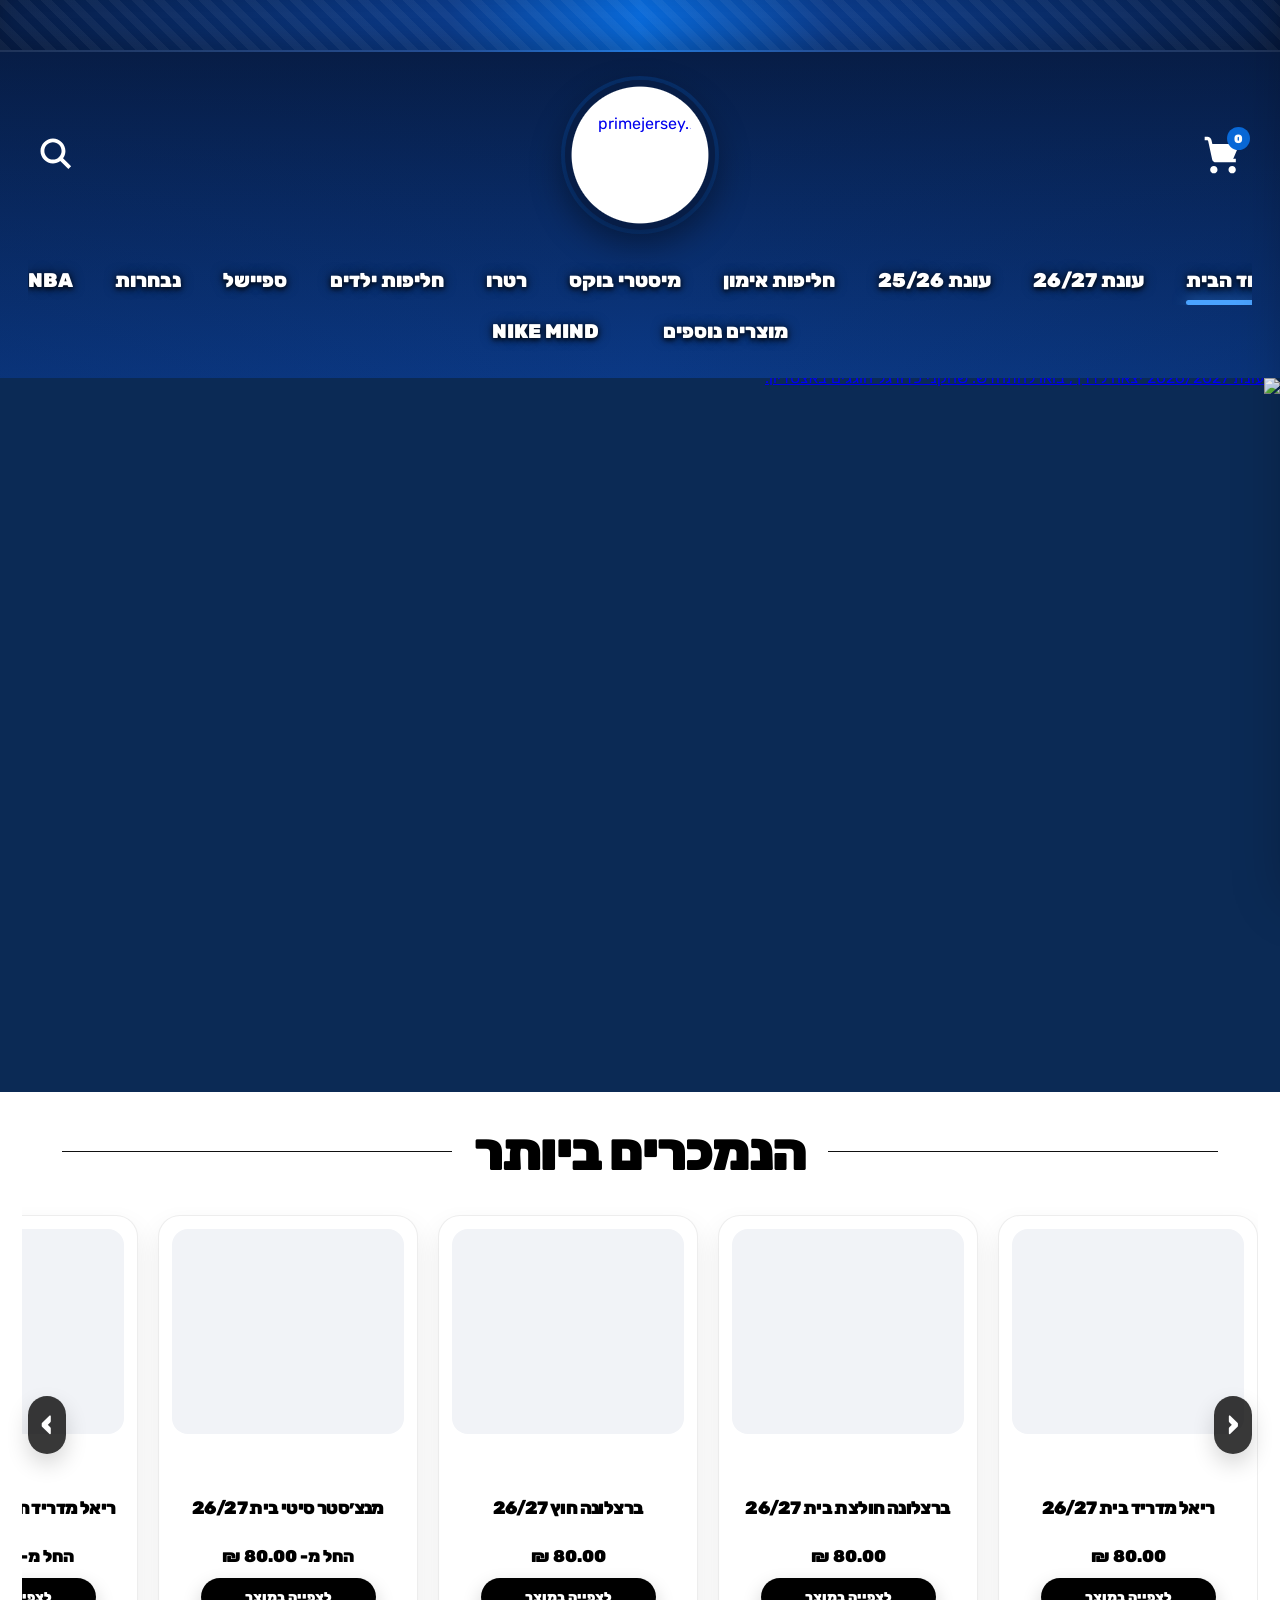
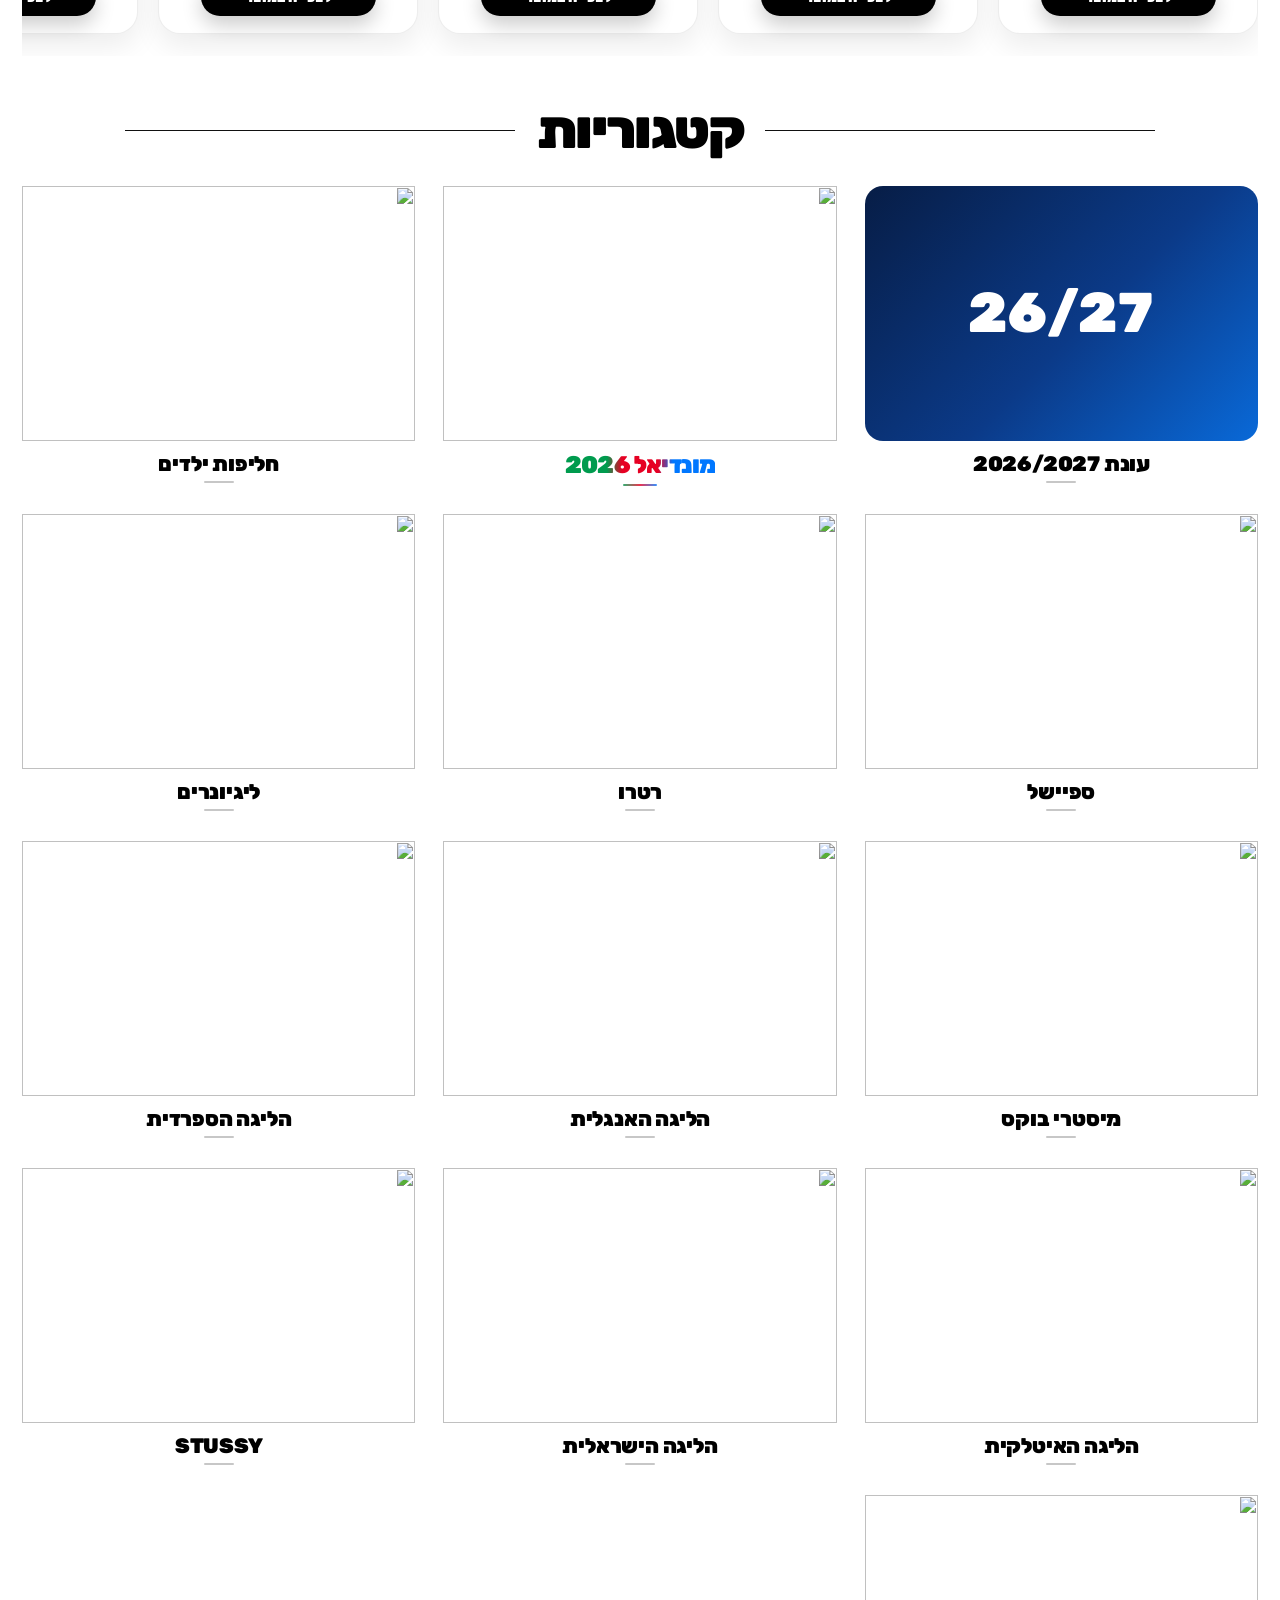
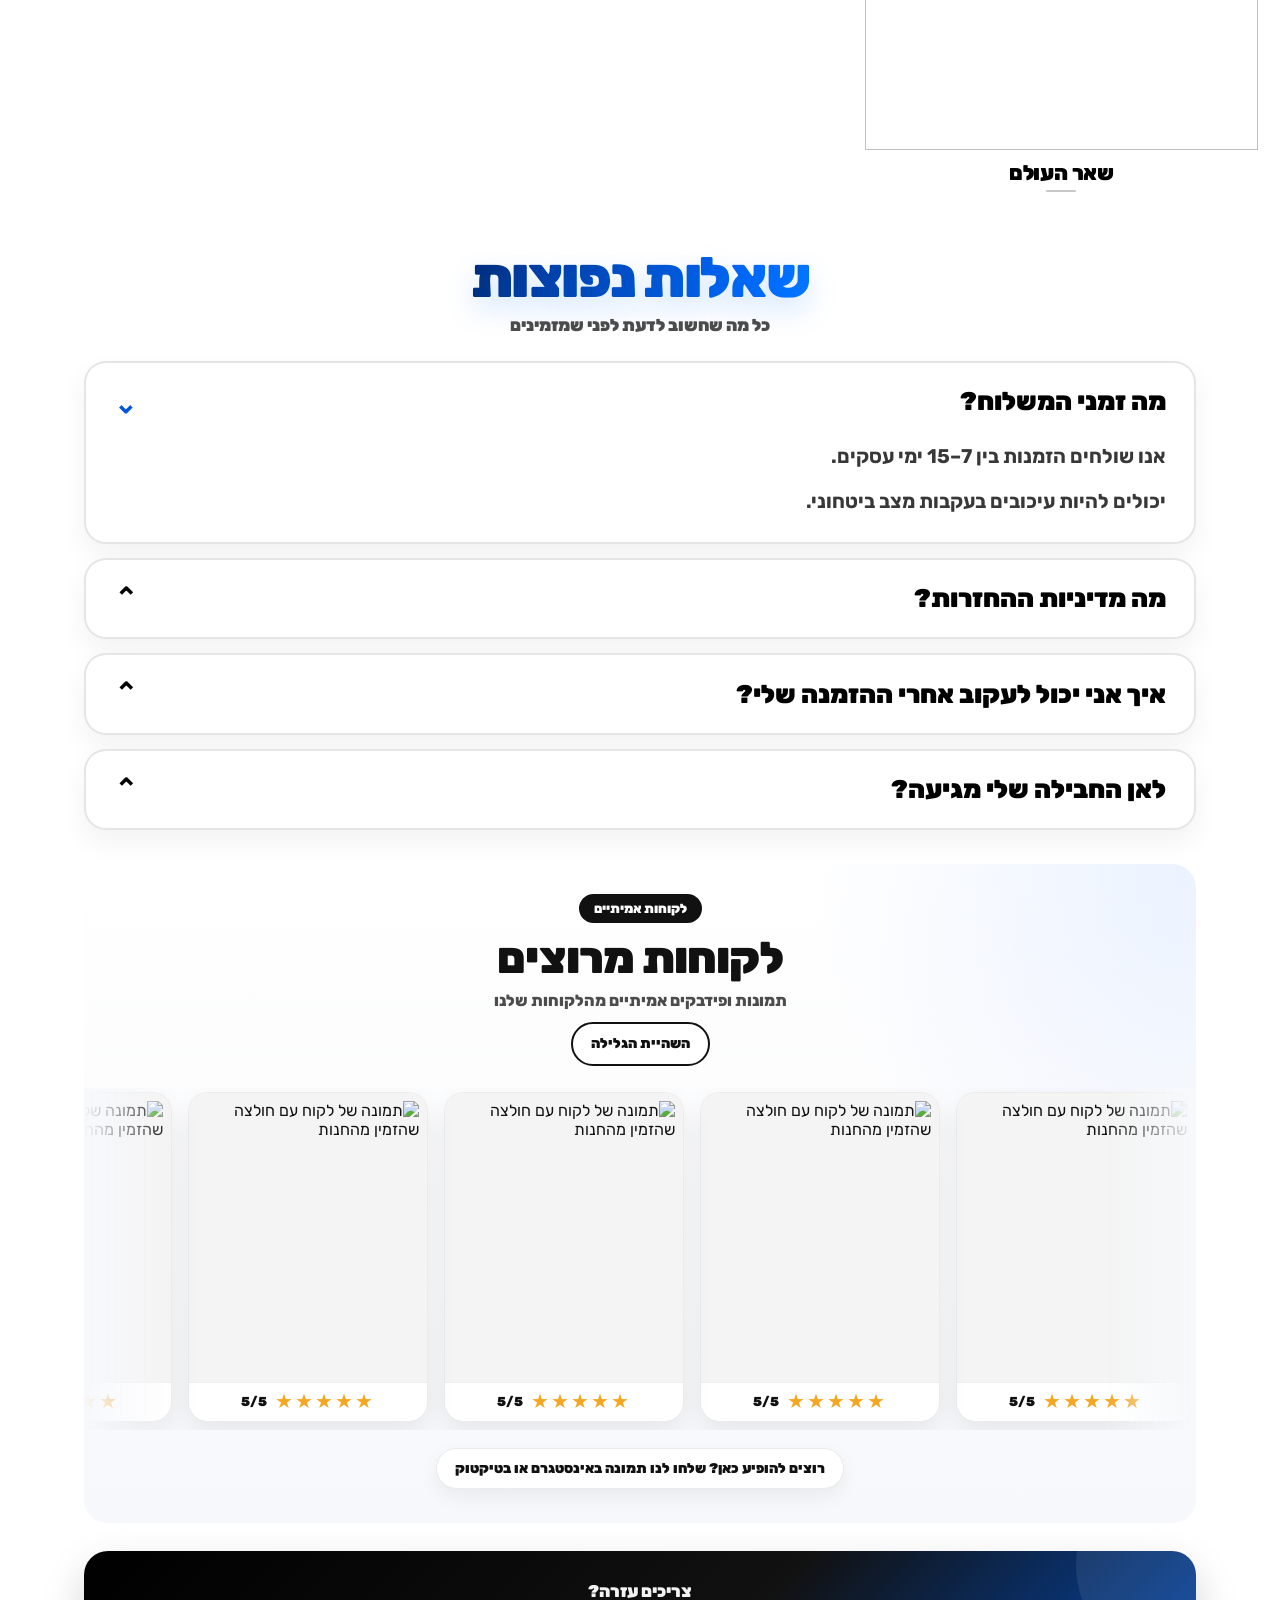
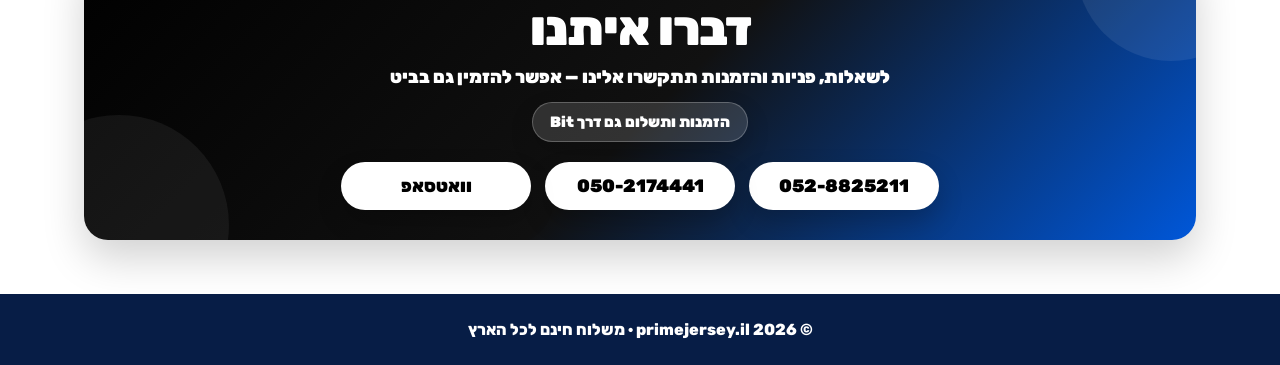
==== index.html @ b9fd58ec "Static copy of the primejersey.il Shopify store Rebuild the store as a static site that can be hoste" ====
<!doctype html>
<html lang="he" dir="rtl">
<head>
  <meta charset="utf-8">
  <meta name="viewport" content="width=device-width, initial-scale=1">
  <title>primejersey.il</title>
  <meta name="description" content="חולצות כדורגל, רטרו, נבחרות, חליפות אימון וחליפות ילדים. משלוח חינם לכל הארץ.">
  <link rel="preconnect" href="https://fonts.googleapis.com">
  <link rel="preconnect" href="https://fonts.gstatic.com" crossorigin>
  <link rel="stylesheet" href="assets/ballers.css">
  <link rel="stylesheet" href="assets/site.css">
</head>
<body>
  <section class="ballers-header-wrapper" dir="rtl">
    <div class="ballers-announcement-bar">
      <div class="ballers-announcement-track" id="Announcements"></div>
    </div>

    <header class="ballers-main-header">
      <div class="ballers-header-icons ballers-header-icons-left">
        <button type="button" class="ballers-header-icon ballers-cart-icon" id="BallersOpenCartDrawer" aria-label="פתיחת עגלה">
          <span class="ballers-cart-count" id="CartCount">0</span>
          <svg viewBox="0 0 24 24" aria-hidden="true">
            <path d="M7 18c-1.1 0-2 .9-2 2s.9 2 2 2 2-.9 2-2-.9-2-2-2Zm10 0c-1.1 0-2 .9-2 2s.9 2 2 2 2-.9 2-2-.9-2-2-2ZM7.2 14.5h8.9c.8 0 1.5-.5 1.8-1.2L21 6H6.2L5.7 3.8C5.5 2.7 4.6 2 3.5 2H2v2h1.5c.2 0 .4.1.4.3l2.2 10.1c.2.9 1 1.6 2 1.6H19v-2H7.2Z"/>
          </svg>
        </button>
      </div>

      <a href="#/" class="ballers-logo-link" aria-label="עמוד הבית">
        <div class="ballers-logo-circle">
          <img src="" data-theme-asset="logo.png" alt="primejersey.il" class="ballers-logo-img" loading="eager">
        </div>
      </a>

      <div class="ballers-header-icons ballers-header-icons-right">
        <button type="button" class="ballers-header-icon ballers-search-toggle" aria-label="חיפוש" aria-expanded="false">
          <svg viewBox="0 0 24 24" aria-hidden="true">
            <path d="M9.8 3C6.1 3 3 6.1 3 9.8s3.1 6.8 6.8 6.8c1.5 0 2.9-.5 4-1.3l4.4 4.4 1.5-1.5-4.4-4.4c.8-1.1 1.3-2.5 1.3-4C16.6 6.1 13.5 3 9.8 3Zm0 2.1c2.6 0 4.7 2.1 4.7 4.7s-2.1 4.7-4.7 4.7-4.7-2.1-4.7-4.7 2.1-4.7 4.7-4.7Z"/>
          </svg>
        </button>
      </div>

      <div class="ballers-search-panel" id="BallersSearchPanel">
        <form role="search" class="ballers-search-form" id="SearchForm">
          <input type="search" name="q" class="ballers-search-input" placeholder="חפש חולצה..." aria-label="חיפוש מוצרים" autocomplete="off">
          <button type="submit" class="ballers-search-submit" aria-label="חיפוש">חפש</button>
        </form>
      </div>

      <nav class="ballers-nav" aria-label="ניווט ראשי">
        <div class="ballers-nav-scroll">
          <a href="#/" class="ballers-nav-link" data-nav="home">עמוד הבית</a>
          <a href="#/collections/season-26-27" class="ballers-nav-link" data-nav="season-26-27">עונת 26/27</a>
          <a href="#/collections/עונת-25-26" class="ballers-nav-link" data-nav="עונת-25-26">עונת 25/26</a>
          <a href="#/collections/חליפות-אימון" class="ballers-nav-link" data-nav="חליפות-אימון">חליפות אימון</a>
          <a href="#/collections/מיסטרי-בוקס" class="ballers-nav-link" data-nav="מיסטרי-בוקס">מיסטרי בוקס</a>
          <a href="#/collections/רטרו" class="ballers-nav-link" data-nav="רטרו">רטרו</a>
          <a href="#/collections/חליפות-ילדים" class="ballers-nav-link" data-nav="חליפות-ילדים">חליפות ילדים</a>
          <a href="#/collections/special" class="ballers-nav-link" data-nav="special">ספיישל</a>
          <a href="#/collections/נבחרות" class="ballers-nav-link" data-nav="נבחרות">נבחרות</a>
          <a href="#/collections/nba" class="ballers-nav-link" data-nav="nba">NBA</a>
        </div>
      </nav>

      <nav class="ballers-nav ballers-nav-secondary" aria-label="ניווט מוצרים נוסף">
        <div class="ballers-nav-scroll ballers-nav-scroll-secondary">
          <a href="#/collections/מוצרים-נוספים" class="ballers-nav-link" data-nav="מוצרים-נוספים">מוצרים נוספים</a>
          <a href="#/collections/nike-mind" class="ballers-nav-link" data-nav="nike-mind">NIKE MIND</a>
        </div>
      </nav>
    </header>

    <div class="ballers-cart-drawer-overlay" id="BallersCartDrawerOverlay"></div>
    <aside class="ballers-cart-drawer" id="BallersCartDrawer" aria-label="עגלה צדדית"></aside>
  </section>

  <main id="App" tabindex="-1"></main>

  <footer class="site-footer" dir="rtl">
    <p>© <span id="Year"></span> primejersey.il · משלוח חינם לכל הארץ</p>
  </footer>

  <script src="assets/config.js"></script>
  <script src="assets/app.js"></script>
</body>
</html>
---- assets/ballers.css ----
/* Generated by tools/extract_css.py from export/theme - do not edit by hand. */

/* ---- snippets/ballers-header-css-main.liquid ---- */
@import url('https://fonts.googleapis.com/css2?family=Heebo:wght@700;800;900&family=Rubik:wght@700;800;900&display=swap');

  .ballers-header-wrapper,
  .ballers-header-wrapper * {
    box-sizing: border-box;
    font-family: "Rubik", "Heebo", Arial, sans-serif !important;
  }

  .ballers-header-wrapper {
    width: 100%;
    direction: rtl;
    position: relative;
    z-index: 1000;
  }

  .ballers-announcement-bar {
    width: 100%;
    min-height: 50px;
    background:
      linear-gradient(90deg, #071d46 0%, #0b3a88 35%, #0969d8 50%, #0b3a88 65%, #071d46 100%);
    color: #ffffff;
    overflow: hidden;
    display: flex;
    align-items: center;
    justify-content: center;
    border-bottom: 2px solid rgba(255,255,255,0.10);
    box-shadow: inset 0 -10px 22px rgba(0,0,0,0.18);
  }

  .ballers-announcement-track {
    position: relative;
    width: 100%;
    min-height: 50px;
    display: flex;
    align-items: center;
    justify-content: center;
  }

  .ballers-announcement-track::before {
    content: "";
    position: absolute;
    inset: 0;
    background:
      repeating-linear-gradient(
        45deg,
        rgba(255,255,255,0.045) 0px,
        rgba(255,255,255,0.045) 8px,
        transparent 8px,
        transparent 16px
      );
    pointer-events: none;
  }

  .ballers-announcement-track span {
    position: absolute;
    opacity: 0;
    transform: translateY(14px);
    color: #ffffff;
    font-size: clamp(20px, 2.5vw, 34px);
    font-weight: 900;
    white-space: nowrap;
    letter-spacing: -0.4px;
    text-shadow: 0 3px 10px rgba(0,0,0,0.35);
    animation: ballersAnnouncement 12s infinite;
  }

  .ballers-announcement-track span:nth-child(1) {
    animation-delay: 0s;
  }

  .ballers-announcement-track span:nth-child(2) {
    animation-delay: 3s;
  }

  .ballers-announcement-track span:nth-child(3) {
    animation-delay: 6s;
  }

  .ballers-announcement-track span:nth-child(4) {
    animation-delay: 9s;
  }

  @keyframes ballersAnnouncement {
    0% { opacity: 0; transform: translateY(14px); }
    8% { opacity: 1; transform: translateY(0); }
    25% { opacity: 1; transform: translateY(0); }
    33% { opacity: 0; transform: translateY(-14px); }
    100% { opacity: 0; transform: translateY(-14px); }
  }

  .ballers-main-header {
    width: 100%;
    color: #ffffff;
    padding: 28px 28px 22px;
    display: grid;
    grid-template-columns: 1fr auto 1fr;
    grid-template-areas:
      "cart logo search"
      "searchPanel searchPanel searchPanel"
      "nav nav nav"
      "secondaryNav secondaryNav secondaryNav";
    align-items: center;
    gap: 14px;
    position: relative;
    overflow: hidden;
    background-image:
      linear-gradient(rgba(3, 8, 18, 0.34), rgba(3, 8, 18, 0.38)),
      var(--asset-world);
    background-size: cover;
    background-position: center center;
    background-repeat: no-repeat;
  }

  .ballers-main-header::before {
    content: "";
    position: absolute;
    inset: 0;
    background:
      linear-gradient(90deg, rgba(7,29,70,0.22), rgba(7,29,70,0.04), rgba(7,29,70,0.22));
    pointer-events: none;
    z-index: 0;
  }

  .ballers-main-header > * {
    position: relative;
    z-index: 1;
  }

  .ballers-logo-link {
    grid-area: logo;
    display: inline-flex;
    align-items: center;
    justify-content: center;
    text-decoration: none !important;
    justify-self: center;
  }

  .ballers-logo-circle {
    width: 150px;
    height: 150px;
    border-radius: 50%;
    background:
      radial-gradient(circle at center, #ffffff 0%, #ffffff 64%, #071d46 65%, #071d46 100%);
    display: flex;
    align-items: center;
    justify-content: center;
    padding: 13px;
    overflow: hidden;
    box-shadow:
      0 14px 34px rgba(0,0,0,0.42),
      0 0 0 4px rgba(9,105,216,0.22);
    transition:
      transform 0.25s ease,
      box-shadow 0.25s ease;
  }

  .ballers-logo-circle:hover {
    transform: translateY(-3px) scale(1.03);
    box-shadow:
      0 20px 44px rgba(0,0,0,0.50),
      0 0 0 4px rgba(9,105,216,0.34);
  }

  .ballers-logo-img {
    width: 100%;
    height: 100%;
    object-fit: contain;
    object-position: center;
    display: block;
    border-radius: 50%;
    background: #ffffff;
    padding: 5px;
  }

  .ballers-header-icons {
    display: flex;
    align-items: center;
  }

  .ballers-header-icons-left {
    grid-area: cart;
    justify-self: start;
  }

  .ballers-header-icons-right {
    grid-area: search;
    justify-self: end;
  }

  .ballers-header-icon {
    position: relative;
    width: 58px;
    height: 58px;
    color: #ffffff !important;
    text-decoration: none !important;
    display: inline-flex;
    align-items: center;
    justify-content: center;
    transition:
      transform 0.22s ease,
      color 0.22s ease;
  }

  .ballers-header-icon:hover {
    transform: translateY(-3px);
    color: #4aa3ff !important;
  }

  .ballers-header-icon svg {
    width: 44px;
    height: 44px;
    fill: currentColor;
    display: block;
  }

  .ballers-search-toggle,
  .ballers-cart-icon {
    border: none;
    background: transparent;
    padding: 0;
    cursor: pointer;
  }

  .ballers-cart-count {
    position: absolute;
    top: 1px;
    right: 2px;
    min-width: 23px;
    height: 23px;
    padding: 0 6px;
    border-radius: 999px;
    background: #0969d8;
    color: #ffffff;
    font-size: 12px;
    font-weight: 900;
    display: flex;
    align-items: center;
    justify-content: center;
    line-height: 1;
    z-index: 2;
  }

  .ballers-search-panel {
    grid-area: searchPanel;
    width: 100%;
    max-width: 620px;
    justify-self: center;
    display: none;
    animation: ballersSearchOpen 0.22s ease both;
  }

  .ballers-search-panel.open {
    display: block;
  }

  .ballers-search-form {
    width: 100%;
    display: flex;
    align-items: center;
    background: #ffffff;
    border-radius: 999px;
    overflow: hidden;
    box-shadow: 0 14px 30px rgba(0,0,0,0.28);
    border: 2px solid rgba(74,163,255,0.52);
  }

  .ballers-search-input {
    flex: 1;
    width: 100%;
    min-width: 0;
    height: 48px;
    border: none;
    outline: none;
    background: transparent;
    color: #111111;
    font-size: 15px;
    font-weight: 800;
    padding: 0 18px;
    direction: rtl;
  }

  .ballers-search-input::placeholder {
    color: rgba(0,0,0,0.48);
  }

  .ballers-search-submit {
    width: 78px;
    height: 48px;
    border: none;
    background: #071d46;
    color: #ffffff;
    font-size: 14px;
    font-weight: 900;
    cursor: pointer;
    transition: background 0.22s ease;
  }

  .ballers-search-submit:hover {
    background: #0969d8;
  }

  @keyframes ballersSearchOpen {
    from { opacity: 0; transform: translateY(-8px); }
    to { opacity: 1; transform: translateY(0); }
  }

  .ballers-nav {
    grid-area: nav;
    width: 100%;
    display: flex;
    justify-content: center;
    overflow: hidden;
    position: relative;
  }

  .ballers-nav-secondary {
    grid-area: secondaryNav;
    margin-top: -10px;
  }

  .ballers-nav-scroll {
    display: flex;
    align-items: center;
    justify-content: center;
    gap: clamp(22px, 3.3vw, 54px);
    width: 100%;
    max-width: 1400px;
  }

  .ballers-nav-scroll-secondary {
    justify-content: center;
    gap: clamp(34px, 5vw, 74px);
    max-width: 500px;
  }

  .ballers-nav-link {
    position: relative;
    color: #ffffff !important;
    text-decoration: none !important;
    font-size: clamp(17px, 1.55vw, 25px);
    font-weight: 900;
    white-space: nowrap;
    padding: 10px 0 13px;
    text-shadow:
      0 2px 5px rgba(0,0,0,0.85),
      0 0 12px rgba(0,0,0,0.65);
    transition:
      color 0.22s ease,
      transform 0.22s ease;
  }

  .ballers-nav-link::after {
    content: "";
    position: absolute;
    right: 0;
    left: 0;
    bottom: 0;
    height: 5px;
    border-radius: 999px;
    background: #4aa3ff;
    transform: scaleX(0);
    transform-origin: center;
    transition: transform 0.22s ease;
    box-shadow: 0 0 14px rgba(74,163,255,0.58);
  }

  .ballers-nav-link:hover {
    color: #4aa3ff !important;
    transform: translateY(-2px);
  }

  .ballers-nav-link:hover::after,
  .ballers-nav-link.active::after {
    transform: scaleX(1);
  }

  .ballers-nav-link.active {
    color: #ffffff !important;
  }


/* ---- snippets/ballers-header-css-drawer.liquid ---- */
.ballers-cart-drawer-overlay {
    position: fixed;
    inset: 0;
    z-index: 999998;
    background: rgba(0,0,0,0.55);
    opacity: 0;
    visibility: hidden;
    transition:
      opacity 0.25s ease,
      visibility 0.25s ease;
  }

  .ballers-cart-drawer-overlay.open {
    opacity: 1;
    visibility: visible;
  }

  .ballers-cart-drawer {
    position: fixed;
    top: 0;
    right: 0;
    z-index: 999999;
    width: min(440px, 92vw);
    height: 100vh;
    background: #ffffff;
    box-shadow: -18px 0 50px rgba(0,0,0,0.24);
    transform: translateX(105%);
    transition: transform 0.28s ease;
    display: flex;
    flex-direction: column;
    direction: rtl;
  }

  .ballers-cart-drawer.open {
    transform: translateX(0);
  }

  .ballers-cart-drawer-header {
    min-height: 92px;
    padding: 22px 22px 18px;
    background: #071d46;
    color: #ffffff;
    display: flex;
    align-items: center;
    justify-content: space-between;
    gap: 16px;
  }

  .ballers-cart-drawer-header h2 {
    margin: 0 0 5px !important;
    color: #ffffff !important;
    font-size: 27px !important;
    font-weight: 900 !important;
    line-height: 1.05 !important;
  }

  .ballers-cart-drawer-header p {
    margin: 0 !important;
    color: rgba(255,255,255,0.68);
    font-size: 14px;
    font-weight: 800;
  }

  .ballers-cart-drawer-close {
    width: 42px;
    height: 42px;
    border: none;
    border-radius: 999px;
    background: rgba(255,255,255,0.10);
    color: #ffffff;
    font-size: 31px;
    font-weight: 900;
    line-height: 1;
    cursor: pointer;
    transition:
      background 0.2s ease,
      transform 0.2s ease;
  }

  .ballers-cart-drawer-close:hover {
    background: rgba(255,255,255,0.20);
    transform: scale(1.05);
  }

  .ballers-cart-drawer-items {
    flex: 1;
    overflow-y: auto;
    padding: 18px;
    display: grid;
    gap: 14px;
    background: #f5f5f5;
  }

  .ballers-cart-drawer-item {
    display: grid;
    grid-template-columns: 92px minmax(0, 1fr);
    gap: 13px;
    background: #ffffff;
    border-radius: 16px;
    border: 1px solid rgba(0,0,0,0.08);
    padding: 12px;
    box-shadow: 0 8px 20px rgba(0,0,0,0.06);
  }

  .ballers-cart-drawer-image {
    width: 92px;
    height: 92px;
    background: #f1f2f3;
    border-radius: 13px;
    display: flex;
    align-items: center;
    justify-content: center;
    padding: 7px;
    overflow: hidden;
    text-decoration: none;
  }

  .ballers-cart-drawer-image img {
    width: 100%;
    height: 100%;
    object-fit: contain;
    display: block;
  }

  .ballers-cart-drawer-image span {
    color: rgba(0,0,0,0.45);
    font-size: 12px;
    font-weight: 900;
  }

  .ballers-cart-drawer-info h3 {
    margin: 0 0 6px !important;
    color: #111111 !important;
    font-size: 15px !important;
    font-weight: 900 !important;
    line-height: 1.25 !important;
  }

  .ballers-cart-drawer-info h3 a {
    color: inherit !important;
    text-decoration: none !important;
  }

  .ballers-cart-drawer-variant {
    color: rgba(0,0,0,0.58);
    font-size: 13px;
    font-weight: 800;
    margin-bottom: 7px;
  }

  .ballers-cart-drawer-properties {
    display: grid;
    gap: 3px;
    margin-bottom: 8px;
    color: rgba(0,0,0,0.62);
    font-size: 12px;
    font-weight: 700;
  }

  .ballers-cart-drawer-properties strong {
    color: #111111;
    font-weight: 900;
  }

  .ballers-cart-drawer-bottom {
    display: flex;
    align-items: center;
    justify-content: space-between;
    gap: 10px;
    margin-bottom: 7px;
  }

  .ballers-cart-drawer-bottom span {
    color: rgba(0,0,0,0.58);
    font-size: 13px;
    font-weight: 800;
  }

  .ballers-cart-drawer-bottom strong {
    color: #111111;
    font-size: 15px;
    font-weight: 900;
  }

  .ballers-cart-drawer-actions {
    display: flex;
    align-items: center;
    gap: 12px;
    flex-wrap: wrap;
  }

  .ballers-cart-drawer-edit {
    color: #071d46 !important;
    text-decoration: underline !important;
    font-size: 12px;
    font-weight: 900;
  }

  .ballers-cart-drawer-edit:hover {
    color: #0969d8 !important;
  }

  .ballers-cart-drawer-remove {
    color: rgba(0,0,0,0.58) !important;
    text-decoration: underline !important;
    font-size: 12px;
    font-weight: 900;
  }

  .ballers-cart-drawer-remove:hover {
    color: #111111 !important;
  }

  .ballers-cart-drawer-footer {
    padding: 18px;
    background: #ffffff;
    border-top: 1px solid rgba(0,0,0,0.08);
    box-shadow: 0 -10px 24px rgba(0,0,0,0.06);
  }

  .ballers-cart-drawer-total {
    display: flex;
    align-items: center;
    justify-content: space-between;
    gap: 14px;
    margin-bottom: 12px;
  }

  .ballers-cart-drawer-total span {
    color: rgba(0,0,0,0.68);
    font-size: 15px;
    font-weight: 800;
  }

  .ballers-cart-drawer-total strong {
    color: #111111;
    font-size: 22px;
    font-weight: 900;
  }

  .ballers-cart-drawer-note {
    margin: 0 0 14px !important;
    background: #f4f4f4;
    border-radius: 12px;
    padding: 11px 12px;
    color: rgba(0,0,0,0.66);
    font-size: 13px;
    font-weight: 800;
    line-height: 1.45;
  }

  .ballers-cart-drawer-checkout,
  .ballers-cart-drawer-cart-page,
  .ballers-cart-drawer-continue,
  .ballers-cart-drawer-empty-btn {
    width: 100%;
    min-height: 46px;
    border-radius: 12px;
    display: inline-flex;
    align-items: center;
    justify-content: center;
    text-decoration: none !important;
    font-size: 15px;
    font-weight: 900;
    cursor: pointer;
    transition:
      transform 0.22s ease,
      background 0.22s ease,
      border-color 0.22s ease,
      box-shadow 0.22s ease;
  }

  .ballers-cart-drawer-checkout {
    background: #071d46;
    color: #ffffff !important;
    border: none;
    margin-bottom: 10px;
    box-shadow: 0 12px 24px rgba(0,0,0,0.18);
  }

  .ballers-cart-drawer-checkout:hover {
    background: #0969d8;
    transform: translateY(-2px);
    box-shadow: 0 16px 30px rgba(0,0,0,0.24);
  }

  .ballers-cart-drawer-cart-page {
    background: #ffffff;
    color: #071d46 !important;
    border: 1px solid rgba(7,29,70,0.28);
    margin-bottom: 10px;
  }

  .ballers-cart-drawer-cart-page:hover {
    border-color: #071d46;
    transform: translateY(-2px);
  }

  .ballers-cart-drawer-continue {
    background: transparent;
    color: rgba(0,0,0,0.68);
    border: none;
  }

  .ballers-cart-drawer-continue:hover {
    color: #111111;
    transform: translateY(-2px);
  }

  .ballers-cart-drawer-empty {
    flex: 1;
    padding: 34px 24px;
    display: flex;
    flex-direction: column;
    align-items: center;
    justify-content: center;
    background: #f5f5f5;
    text-align: center;
  }

  .ballers-cart-drawer-empty h3 {
    margin: 0 0 10px !important;
    color: #111111 !important;
    font-size: 26px !important;
    font-weight: 900 !important;
  }

  .ballers-cart-drawer-empty p {
    margin: 0 0 20px !important;
    color: rgba(0,0,0,0.62);
    font-size: 15px;
    font-weight: 800;
    line-height: 1.5;
  }

  .ballers-cart-drawer-empty-btn {
    max-width: 220px;
    background: #071d46;
    color: #ffffff !important;
    border: none;
  }

  .ballers-cart-drawer-empty-btn:hover {
    background: #0969d8;
    transform: translateY(-2px);
  }


/* ---- snippets/ballers-header-css-responsive.liquid ---- */
@media screen and (max-width: 950px) {
    .ballers-main-header {
      padding: 22px 16px 18px;
      grid-template-columns: 1fr auto 1fr;
      gap: 12px;
      overflow: hidden;
      background-size: cover;
      background-position: center top;
    }

    .ballers-logo-circle {
      width: 118px;
      height: 118px;
      padding: 11px;
    }

    .ballers-header-icon {
      width: 48px;
      height: 48px;
    }

    .ballers-header-icon svg {
      width: 37px;
      height: 37px;
    }

    .ballers-nav {
      width: 100%;
      justify-content: flex-start;
      overflow-x: auto;
      overflow-y: hidden;
      padding: 0 0 8px;
      margin-top: 2px;
      scrollbar-width: none;
      -webkit-overflow-scrolling: touch;
      scroll-snap-type: x proximity;
    }

    .ballers-nav-secondary {
      justify-content: center;
      margin-top: -9px;
      padding-bottom: 4px;
    }

    .ballers-nav::-webkit-scrollbar {
      display: none;
    }

    .ballers-nav-scroll {
      width: max-content;
      max-width: none;
      min-width: max-content;
      justify-content: flex-start;
      gap: 28px;
      padding: 0 18px;
      flex-wrap: nowrap;
    }

    .ballers-nav-scroll-secondary {
      justify-content: center;
      gap: 38px;
      padding: 0 18px;
      min-width: auto;
      width: auto;
      max-width: 100%;
      margin: 0 auto;
    }

    .ballers-nav-link {
      font-size: 21px;
      scroll-snap-align: start;
      flex: 0 0 auto;
    }
  }

  @media screen and (max-width: 620px) {
    .ballers-announcement-bar {
      min-height: 44px;
    }

    .ballers-announcement-track {
      min-height: 44px;
    }

    .ballers-announcement-track span {
      font-size: 21px;
    }

    .ballers-main-header {
      padding: 18px 0 12px;
      grid-template-columns: 54px 1fr 54px;
      grid-template-areas:
        "cart logo search"
        "searchPanel searchPanel searchPanel"
        "nav nav nav"
        "secondaryNav secondaryNav secondaryNav";
      gap: 11px 8px;
      background-size: cover;
      background-position: center top;
    }

    .ballers-logo-circle {
      width: 108px;
      height: 108px;
      padding: 10px;
    }

    .ballers-logo-img {
      padding: 4px;
    }

    .ballers-header-icons-left {
      justify-self: start;
      padding-right: 12px;
    }

    .ballers-header-icons-right {
      justify-self: end;
      padding-left: 12px;
    }

    .ballers-header-icon {
      width: 44px;
      height: 44px;
    }

    .ballers-header-icon svg {
      width: 34px;
      height: 34px;
    }

    .ballers-cart-count {
      min-width: 20px;
      height: 20px;
      font-size: 11px;
    }

    .ballers-search-panel {
      width: calc(100% - 24px);
      max-width: 520px;
    }

    .ballers-search-form {
      border-radius: 13px;
    }

    .ballers-search-input {
      height: 46px;
      font-size: 15px;
      padding: 0 14px;
    }

    .ballers-search-submit {
      height: 46px;
      width: 68px;
    }

    .ballers-nav {
      padding: 0 0 8px;
      margin-top: 2px;
    }

    .ballers-nav-secondary {
      justify-content: center;
      padding: 0 0 4px;
      margin-top: -8px;
    }

    .ballers-nav-scroll {
      gap: 25px;
      padding: 0 18px;
    }

    .ballers-nav-scroll-secondary {
      gap: 34px;
      padding: 0 18px;
      justify-content: center;
      width: auto;
      min-width: auto;
      margin: 0 auto;
    }

    .ballers-nav-link {
      font-size: 20px;
      padding: 8px 0 12px;
    }

    .ballers-nav-link::after {
      height: 4px;
    }

    .ballers-cart-drawer {
      width: 92vw;
    }

    .ballers-cart-drawer-header {
      min-height: 82px;
      padding: 18px;
    }

    .ballers-cart-drawer-header h2 {
      font-size: 24px !important;
    }

    .ballers-cart-drawer-items {
      padding: 14px;
    }

    .ballers-cart-drawer-item {
      grid-template-columns: 82px minmax(0, 1fr);
      gap: 11px;
      padding: 10px;
    }

    .ballers-cart-drawer-image {
      width: 82px;
      height: 82px;
    }

    .ballers-cart-drawer-info h3 {
      font-size: 14px !important;
    }

    .ballers-cart-drawer-footer {
      padding: 15px;
    }
  }

  @media screen and (max-width: 420px) {
    .ballers-logo-circle {
      width: 98px;
      height: 98px;
      padding: 9px;
    }

    .ballers-announcement-track span {
      font-size: 18px;
    }

    .ballers-nav-scroll {
      gap: 22px;
      padding: 0 16px;
    }

    .ballers-nav-scroll-secondary {
      gap: 30px;
      padding: 0 16px;
    }

    .ballers-nav-link {
      font-size: 18px;
    }

    .ballers-search-input {
      font-size: 14px;
    }
  }


/* ---- sections/ballers-custom-header.liquid ---- */
.ballers-header-wrapper a:focus-visible,
  .ballers-header-wrapper button:focus-visible,
  .ballers-header-wrapper input:focus-visible {
    outline: 3px solid #ffd400 !important;
    outline-offset: 3px;
  }


/* ---- sections/home-featured-demo-products.liquid ---- */
.ballers-main-header {
      background-image: linear-gradient(180deg, #071d46 0%, #0b3a88 100%) !important;
    }

    .ballers-season-hero {
      display: block;
      width: 100%;
      line-height: 0;
      background: #0b2a55;
    }

    .ballers-season-hero img {
      display: block;
      width: 100%;
      height: auto;
      aspect-ratio: 1376 / 768;
      object-fit: cover;
    }

    .ballers-season-hero:focus-visible {
      outline: 3px solid #ffffff;
      outline-offset: -6px;
    }


/* ---- snippets/ballers-home-categories.liquid ---- */
.ballers-newseason-card .ballers-home-banner img {
    object-fit: cover;
    border-radius: 18px;
  }


/* ---- snippets/ballers-home-faq.liquid ---- */
.ballers-customers-gallery .bcg-card {
      display: flex;
      flex-direction: column;
    }

    .ballers-customers-gallery .bcg-card img {
      flex: 1 1 auto;
      height: auto;
      min-height: 0;
    }

    .ballers-customers-gallery .bcg-stars {
      flex: 0 0 auto;
      display: flex;
      align-items: center;
      justify-content: center;
      gap: 8px;
      padding: 8px 10px 10px;
      background: #ffffff;
      border-top: 1px solid rgba(0, 0, 0, 0.06);
      color: #f5a623;
      font-size: 20px;
      letter-spacing: 2px;
      line-height: 1;
    }

    .ballers-customers-gallery .bcg-stars-num {
      color: #111111;
      font-size: 13px;
      font-weight: 900;
      letter-spacing: 0;
    }


/* ---- snippets/ballers-home-css-products.liquid ---- */
.ballers-products-strip,
  .ballers-products-strip * {
    font-family: "Rubik", "Heebo", Arial, sans-serif !important;
    box-sizing: border-box;
  }

  .ballers-products-strip {
    width: 100%;
    background: #ffffff;
    padding: 34px 22px 54px;
    overflow: hidden;
  }

  .ballers-products-strip a:focus-visible,
  .ballers-products-strip button:focus-visible,
  .ballers-products-strip summary:focus-visible {
    outline: 3px solid #0057d9;
    outline-offset: 3px;
  }

  .ballers-container {
    width: 100%;
    max-width: 1500px;
    margin: 0 auto;
  }

  .ballers-title-row {
    display: flex;
    align-items: center;
    justify-content: center;
    gap: 22px;
    margin: 0 auto 30px;
  }

  .ballers-categories-title {
    margin-top: 6px;
  }

  .ballers-title-row span {
    display: block;
    height: 1px;
    width: 32%;
    max-width: 390px;
    background: #111;
  }

  .ballers-title-row h2 {
    margin: 0 !important;
    padding: 0 !important;
    color: #000;
    font-size: clamp(34px, 4.2vw, 58px) !important;
    font-weight: 900 !important;
    line-height: 0.95 !important;
    letter-spacing: -2px !important;
    white-space: nowrap;
    text-align: center;
  }

  .ballers-strip-wrap {
    position: relative;
    width: 100%;
    margin-bottom: 48px;
  }

  .ballers-products-row {
    display: flex !important;
    flex-direction: row !important;
    flex-wrap: nowrap !important;
    gap: 20px;
    overflow-x: auto;
    overflow-y: hidden;
    scroll-behavior: smooth;
    scroll-snap-type: x mandatory;
    padding: 8px 6px 22px;
    scrollbar-width: none;
  }

  .ballers-products-row::-webkit-scrollbar {
    display: none;
  }

  .ballers-product-card {
    position: relative;
    flex: 0 0 260px !important;
    width: 260px !important;
    min-width: 260px !important;
    min-height: 410px;
    background: #ffffff;
    border-radius: 22px;
    padding: 13px 13px 17px;
    border: 1px solid rgba(0,0,0,0.07);
    box-shadow: 0 12px 28px rgba(0,0,0,0.075);
    text-align: center;
    display: flex !important;
    flex-direction: column !important;
    justify-content: space-between !important;
    scroll-snap-align: start;
    transition: transform 0.25s ease, box-shadow 0.25s ease, border-color 0.25s ease;
  }

  .ballers-product-card:hover {
    transform: translateY(-7px) scale(1.02);
    box-shadow: 0 20px 45px rgba(0,0,0,0.15);
    border-color: rgba(0,0,0,0.15);
  }

  .ballers-image-box {
    height: 205px;
    width: 100%;
    background: #f1f3f7;
    border-radius: 16px;
    display: flex;
    align-items: center;
    justify-content: center;
    margin-bottom: 14px;
    overflow: hidden;
    text-decoration: none;
  }

  .ballers-image-box img {
    max-width: 96%;
    max-height: 96%;
    object-fit: contain;
    display: block;
    transition: transform 0.25s ease, filter 0.25s ease;
  }

  .ballers-product-card:hover .ballers-image-box img {
    transform: scale(1.06);
    filter: drop-shadow(0 12px 12px rgba(0,0,0,0.16));
  }

  .ballers-image-placeholder {
    color: #333;
    font-size: 17px;
    font-weight: 800;
    text-align: center;
    padding: 0 12px;
  }

  .ballers-card-info {
    min-height: 168px;
    display: flex;
    flex-direction: column;
    align-items: center;
    justify-content: flex-end;
  }

  .ballers-card-info h3 {
    min-height: 58px;
    margin: 0 0 10px !important;
    color: #000;
    font-size: 18px !important;
    font-weight: 900 !important;
    line-height: 1.12 !important;
    letter-spacing: -0.6px !important;
    display: flex;
    align-items: center;
    justify-content: center;
  }

  .ballers-card-info h3 a {
    color: #000 !important;
    text-decoration: none !important;
    font: inherit !important;
  }

  .ballers-card-info p {
    margin: 0 0 13px !important;
    color: #000;
    font-size: 17px !important;
    font-weight: 900 !important;
    line-height: 1.1 !important;
  }

  .ballers-buy-btn {
    display: inline-flex;
    align-items: center;
    justify-content: center;
    min-height: 38px;
    width: 100%;
    max-width: 175px;
    padding: 0 18px;
    border-radius: 999px;
    background: #000;
    color: #fff !important;
    text-decoration: none !important;
    font-size: 14px;
    font-weight: 900;
    box-shadow: 0 9px 20px rgba(0,0,0,0.2);
    transition: transform 0.22s ease, box-shadow 0.22s ease;
  }

  .ballers-buy-btn:hover {
    transform: translateY(-3px) scale(1.03);
    box-shadow: 0 14px 30px rgba(0,0,0,0.3);
  }

  .ballers-arrow {
    position: absolute;
    top: 42%;
    z-index: 10;
    width: 38px;
    height: 58px;
    border: none;
    border-radius: 999px;
    background: rgba(0,0,0,0.78);
    color: #ffffff;
    font-size: 34px;
    font-weight: 900;
    line-height: 1;
    cursor: pointer;
    box-shadow: 0 10px 22px rgba(0,0,0,0.16);
    display: flex;
    align-items: center;
    justify-content: center;
    transition: background 0.2s ease, transform 0.2s ease;
  }

  .ballers-arrow:hover {
    background: #000000;
    transform: scale(1.06);
  }

  .ballers-arrow-right {
    right: 6px;
  }

  .ballers-arrow-left {
    left: 6px;
  }


/* ---- snippets/ballers-home-css-categories.liquid ---- */
.ballers-home-banners {
    width: 100%;
    max-width: 1500px;
    margin: 0 auto;
    display: grid;
    grid-template-columns: repeat(3, 1fr);
    gap: 28px;
  }

  .ballers-home-banner-card {
    display: flex;
    flex-direction: column;
    align-items: center;
    justify-content: flex-start;
    text-decoration: none !important;
    color: #000 !important;
  }

  .ballers-season-card {
    grid-column: 1 / -1;
  }

  .ballers-season-banner {
    display: block;
    width: 100%;
    border-radius: 18px;
    overflow: hidden;
    background: #0b2a55;
    transition: transform 0.25s ease, box-shadow 0.25s ease;
  }

  .ballers-season-banner img {
    display: block;
    width: 100%;
    height: auto;
    aspect-ratio: 1376 / 768;
    object-fit: cover;
  }

  .ballers-season-card:hover .ballers-season-banner {
    transform: translateY(-4px);
    box-shadow: 0 18px 36px rgba(0,0,0,0.2);
  }

  .ballers-home-banner {
    position: relative;
    width: 100%;
    height: 255px;
    overflow: hidden;
    background: transparent !important;
    display: flex;
    align-items: center;
    justify-content: center;
    text-decoration: none;
    box-shadow: none !important;
    border: none !important;
    border-radius: 0 !important;
    transition: transform 0.25s ease, opacity 0.25s ease, filter 0.25s ease;
  }

  .ballers-home-banner-card:hover .ballers-home-banner {
    transform: translateY(-5px) scale(1.01);
    filter: drop-shadow(0 18px 28px rgba(0,0,0,0.18));
  }

  .ballers-image-banner,
  .ballers-image-banner:hover {
    background: transparent !important;
    box-shadow: none !important;
  }

  .ballers-home-banner img {
    width: 100%;
    height: 100%;
    object-fit: contain;
    object-position: center;
    display: block;
    background: transparent !important;
  }

  .ballers-home-banner-title {
    display: inline-block;
    margin-top: 11px;
    color: #000;
    font-size: 21px;
    font-weight: 900;
    line-height: 1.1;
    text-align: center;
    letter-spacing: -0.2px;
    padding-bottom: 2px;
    transition: transform 0.25s ease;
  }

  .ballers-home-banner-title::after {
    content: "";
    display: block;
    width: 30px;
    height: 2px;
    margin: 6px auto 0;
    border-radius: 999px;
    background: #000;
    opacity: 0.22;
    transition: width 0.25s ease, opacity 0.25s ease;
  }

  .ballers-home-banner-card:hover .ballers-home-banner-title {
    transform: translateY(-2px);
  }

  .ballers-home-banner-card:hover .ballers-home-banner-title::after {
    width: 48px;
    opacity: 0.5;
  }

  .ballers-worldcup-title {
    font-size: 24px !important;
    font-weight: 1000 !important;
    letter-spacing: -0.6px !important;
    color: transparent !important;
    background: linear-gradient(
      90deg,
      #009b4e 0%,
      #009b4e 28%,
      #e60023 38%,
      #e60023 62%,
      #0077ff 72%,
      #0077ff 100%
    );
    -webkit-background-clip: text;
    background-clip: text;
    text-shadow: none !important;
    box-shadow: none !important;
    border: none !important;
    animation: none !important;
    padding: 0 !important;
  }

  .ballers-worldcup-title::before {
    display: none !important;
  }

  .ballers-worldcup-title::after {
    content: "";
    display: block;
    width: 34px;
    height: 2px;
    margin: 6px auto 0;
    border-radius: 999px;
    background: linear-gradient(90deg, #009b4e, #e60023, #0077ff);
    opacity: 0.8;
  }

  .ballers-home-faq-contact {
    width: 100%;
    max-width: 1120px;
    margin: 56px auto 0;
    padding: 0 4px;
  }

  .ballers-faq-title {
    text-align: center;
    margin-bottom: 26px;
  }

  .ballers-faq-title h2 {
    margin: 0 0 8px !important;
    font-size: clamp(36px, 4.4vw, 64px) !important;
    font-weight: 1000 !important;
    line-height: 1 !important;
    letter-spacing: -1.5px !important;
  }

  .faq-title-gradient {
    color: transparent !important;
    background: linear-gradient(
      90deg,
      #000000 0%,
      #000000 20%,
      #003b9f 40%,
      #006dff 62%,
      #00a2ff 82%,
      #005eff 100%
    );
    -webkit-background-clip: text;
    background-clip: text;
    text-shadow: 0 12px 30px rgba(0,119,255,0.20);
  }

  .ballers-faq-title p {
    margin: 0 !important;
    color: rgba(0,0,0,0.70);
    font-size: 17px;
    font-weight: 900;
  }

  .ballers-faq-list {
    display: grid;
    gap: 14px;
  }

  .ballers-faq-item {
    background: #ffffff;
    border: 2px solid rgba(0,0,0,0.10);
    border-radius: 22px;
    overflow: hidden;
    box-shadow: 0 12px 28px rgba(0,0,0,0.055);
    transition: border-color 0.22s ease, box-shadow 0.22s ease, transform 0.22s ease;
  }

  .ballers-faq-item:hover {
    border-color: rgba(0,119,255,0.28);
    box-shadow: 0 18px 38px rgba(0,0,0,0.09);
    transform: translateY(-2px);
  }

  .ballers-faq-item summary {
    list-style: none;
    cursor: pointer;
    min-height: 76px;
    padding: 22px 28px;
    display: flex;
    align-items: center;
    justify-content: space-between;
    gap: 18px;
    color: #000000;
    font-size: clamp(20px, 2vw, 30px);
    font-weight: 1000;
    line-height: 1.2;
  }

  .ballers-faq-item summary::-webkit-details-marker {
    display: none;
  }

  .faq-arrow {
    flex: 0 0 auto;
    color: #000000;
    font-size: 28px;
    font-weight: 1000;
    transition: transform 0.22s ease, color 0.22s ease;
  }

  .ballers-faq-item[open] .faq-arrow {
    transform: rotate(180deg);
    color: #0057d9;
  }

  .ballers-faq-answer {
    padding: 0 28px 24px;
    color: rgba(0,0,0,0.78);
    font-size: clamp(17px, 1.55vw, 23px);
    font-weight: 700;
    line-height: 1.65;
  }

  .ballers-faq-answer p {
    margin: 0 0 12px !important;
  }

  .ballers-faq-answer p:last-child {
    margin-bottom: 0 !important;
  }


/* ---- snippets/ballers-home-css-gallery.liquid ---- */
.ballers-customers-gallery {
    width: 100%;
    margin: 34px auto 0;
    padding: 30px 0 34px;
    background:
      radial-gradient(circle at top right, rgba(0, 95, 255, 0.08), transparent 30%),
      linear-gradient(180deg, #ffffff 0%, #f7f8fb 100%);
    border-radius: 24px;
    overflow: hidden;
  }

  .bcg-header {
    text-align: center;
    margin-bottom: 22px;
    padding: 0 14px;
  }

  .bcg-kicker {
    display: inline-flex;
    align-items: center;
    justify-content: center;
    background: #111111;
    color: #ffffff;
    border-radius: 999px;
    padding: 7px 15px;
    font-size: 13px;
    font-weight: 900;
    margin-bottom: 12px;
  }

  .bcg-header h2 {
    margin: 0 0 8px !important;
    color: #111111 !important;
    font-size: clamp(28px, 4vw, 44px) !important;
    font-weight: 1000 !important;
    line-height: 1.08 !important;
    letter-spacing: -0.8px !important;
  }

  .bcg-header p {
    margin: 0 0 12px !important;
    color: rgba(0,0,0,0.70);
    font-size: 16px;
    font-weight: 800;
  }

  .bcg-pause {
    min-height: 44px;
    padding: 0 18px;
    border: 2px solid #111111;
    border-radius: 999px;
    background: #ffffff;
    color: #111111;
    font-size: 14px;
    font-weight: 900;
    cursor: pointer;
  }

  .bcg-pause:hover {
    background: #111111;
    color: #ffffff;
  }

  .bcg-marquee-wrap {
    position: relative;
    width: 100%;
    overflow: hidden;
    padding: 4px 0 8px;
  }

  .bcg-marquee-wrap::before,
  .bcg-marquee-wrap::after {
    content: "";
    position: absolute;
    top: 0;
    bottom: 0;
    width: 90px;
    z-index: 3;
    pointer-events: none;
  }

  .bcg-marquee-wrap::before {
    right: 0;
    background: linear-gradient(270deg, #f7f8fb 0%, rgba(247,248,251,0) 100%);
  }

  .bcg-marquee-wrap::after {
    left: 0;
    background: linear-gradient(90deg, #f7f8fb 0%, rgba(247,248,251,0) 100%);
  }

  .bcg-marquee-track {
    display: flex;
    align-items: stretch;
    gap: 16px;
    width: max-content;
    animation: ballersCustomersMarquee 42s linear infinite;
    will-change: transform;
  }

  .ballers-customers-gallery:hover .bcg-marquee-track,
  .ballers-customers-gallery.is-paused .bcg-marquee-track {
    animation-play-state: paused;
  }

  .bcg-card {
    flex: 0 0 240px;
    width: 240px;
    height: 330px;
    background: #ffffff;
    border: 1px solid rgba(0,0,0,0.08);
    border-radius: 20px;
    overflow: hidden;
    box-shadow: 0 12px 30px rgba(0,0,0,0.08);
  }

  .bcg-card img {
    width: 100%;
    height: 100%;
    object-fit: contain;
    display: block;
    background: #f4f4f4;
    padding: 8px;
  }

  .bcg-footer {
    margin-top: 18px;
    text-align: center;
    padding: 0 14px;
  }

  .bcg-footer span {
    display: inline-flex;
    align-items: center;
    justify-content: center;
    background: #ffffff;
    color: #111111;
    border: 1px solid rgba(0,0,0,0.08);
    border-radius: 999px;
    padding: 11px 18px;
    font-size: 14px;
    font-weight: 900;
    box-shadow: 0 8px 20px rgba(0,0,0,0.06);
  }

  @keyframes ballersCustomersMarquee {
    from {
      transform: translateX(0);
    }

    to {
      transform: translateX(50%);
    }
  }

  .ballers-contact-box {
    margin: 28px auto 0;
    background: linear-gradient(135deg, #000000 0%, #111111 52%, #0057d9 100%);
    color: #ffffff;
    border-radius: 24px;
    padding: 30px 26px;
    text-align: center;
    box-shadow: 0 18px 42px rgba(0,0,0,0.18);
    overflow: hidden;
    position: relative;
  }

  .ballers-contact-box::before {
    content: "";
    position: absolute;
    top: -80px;
    right: -70px;
    width: 190px;
    height: 190px;
    border-radius: 999px;
    background: rgba(255,255,255,0.08);
  }

  .ballers-contact-box::after {
    content: "";
    position: absolute;
    bottom: -95px;
    left: -75px;
    width: 220px;
    height: 220px;
    border-radius: 999px;
    background: rgba(255,255,255,0.06);
  }

  .ballers-contact-title,
  .ballers-contact-box p,
  .ballers-contact-buttons,
  .ballers-bit-badge {
    position: relative;
    z-index: 2;
  }

  .ballers-contact-title {
    display: grid;
    gap: 4px;
    margin-bottom: 12px;
  }

  .ballers-contact-title span {
    color: rgba(255,255,255,0.95);
    font-size: 17px;
    font-weight: 900;
  }

  .ballers-contact-title strong {
    color: #ffffff;
    font-size: clamp(31px, 3.8vw, 52px);
    font-weight: 1000;
    line-height: 1;
    letter-spacing: -1px;
  }

  .ballers-contact-box p {
    margin: 0 0 14px !important;
    color: #ffffff;
    font-size: 18px;
    font-weight: 900;
  }

  .ballers-bit-badge {
    display: inline-flex;
    align-items: center;
    justify-content: center;
    gap: 9px;
    margin: 0 auto 20px;
    padding: 10px 17px;
    border-radius: 999px;
    background: rgba(255,255,255,0.14);
    border: 1px solid rgba(255,255,255,0.24);
    color: #ffffff;
    box-shadow: 0 10px 24px rgba(0,0,0,0.16);
  }

  .ballers-bit-badge strong {
    font-size: 15px;
    font-weight: 1000;
    line-height: 1.2;
  }

  .ballers-contact-buttons {
    display: flex;
    align-items: center;
    justify-content: center;
    gap: 14px;
    flex-wrap: wrap;
  }

  .ballers-contact-buttons a {
    min-width: 190px;
    min-height: 48px;
    padding: 0 22px;
    border-radius: 999px;
    background: #ffffff;
    color: #000000 !important;
    text-decoration: none !important;
    display: inline-flex;
    align-items: center;
    justify-content: center;
    font-size: 18px;
    font-weight: 1000;
    box-shadow: 0 12px 26px rgba(0,0,0,0.20);
    transition: transform 0.22s ease, box-shadow 0.22s ease, background 0.22s ease;
  }

  .ballers-contact-buttons a:hover {
    transform: translateY(-3px);
    background: #eaf3ff;
    box-shadow: 0 16px 34px rgba(0,0,0,0.28);
  }


/* ---- snippets/ballers-home-css-responsive.liquid ---- */
@media (prefers-reduced-motion: reduce) {
    .ballers-products-strip *,
    .ballers-products-strip *::before,
    .ballers-products-strip *::after {
      transition: none !important;
      scroll-behavior: auto !important;
    }

    .bcg-marquee-track {
      animation: none !important;
    }

    .bcg-marquee-wrap {
      overflow-x: auto;
    }

    .bcg-marquee-wrap::before,
    .bcg-marquee-wrap::after,
    .bcg-pause {
      display: none;
    }
  }

  @media screen and (max-width: 900px) {
    .ballers-products-strip {
      padding: 24px 12px 42px;
    }

    .ballers-container {
      max-width: 100%;
    }

    .ballers-title-row {
      gap: 10px;
      margin-bottom: 20px;
    }

    .ballers-title-row span {
      width: 14%;
    }

    .ballers-title-row h2 {
      font-size: 30px !important;
      letter-spacing: -1px !important;
      line-height: 1 !important;
    }

    .ballers-strip-wrap {
      margin-bottom: 30px;
    }

    .ballers-products-row {
      gap: 14px;
      padding: 4px 2px 18px;
      scroll-padding-inline: 10px;
    }

    .ballers-product-card {
      flex: 0 0 215px !important;
      width: 215px !important;
      min-width: 215px !important;
      min-height: 360px;
      border-radius: 18px;
      padding: 11px 10px 14px;
    }

    .ballers-image-box {
      height: 165px;
      border-radius: 14px;
      margin-bottom: 11px;
    }

    .ballers-card-info {
      min-height: 145px;
    }

    .ballers-card-info h3 {
      min-height: 48px;
      font-size: 15px !important;
      line-height: 1.16 !important;
      margin-bottom: 8px !important;
    }

    .ballers-card-info p {
      font-size: 15px !important;
      margin-bottom: 11px !important;
    }

    .ballers-buy-btn {
      min-height: 35px;
      max-width: 150px;
      font-size: 12.5px;
    }

    .ballers-arrow {
      width: 30px;
      height: 46px;
      font-size: 26px;
    }

    .ballers-arrow-right {
      right: 0;
    }

    .ballers-arrow-left {
      left: 0;
    }

    .ballers-home-banners {
      display: grid;
      grid-template-columns: repeat(2, minmax(0, 1fr));
      gap: 18px 12px;
      padding: 0;
      overflow: visible;
    }

    .ballers-home-banner-card {
      width: 100%;
      min-width: 0;
      flex: unset;
      scroll-snap-align: unset;
    }

    .ballers-season-banner {
      border-radius: 14px;
    }

    .ballers-home-banner {
      width: 100%;
      height: 125px;
      border-radius: 16px !important;
      background: #f4f5f7 !important;
      padding: 8px;
    }

    .ballers-home-banner img {
      width: 100%;
      height: 100%;
      object-fit: contain;
    }

    .ballers-home-banner-title {
      margin-top: 8px;
      font-size: 15.5px;
      line-height: 1.15;
      letter-spacing: -0.2px;
    }

    .ballers-worldcup-title {
      font-size: 16px !important;
      letter-spacing: -0.2px !important;
    }

    .ballers-worldcup-title::after {
      width: 28px;
      height: 2px;
      margin-top: 5px;
    }

    .ballers-home-banner-title::after {
      width: 24px;
      margin-top: 5px;
    }
  }

  @media screen and (max-width: 700px) {
    .ballers-home-faq-contact {
      margin-top: 38px;
      padding: 0;
    }

    .ballers-faq-title h2 {
      font-size: 36px !important;
      letter-spacing: -0.8px !important;
    }

    .ballers-faq-title p {
      font-size: 15px;
    }

    .ballers-faq-list {
      gap: 11px;
    }

    .ballers-faq-item {
      border-radius: 17px;
    }

    .ballers-faq-item summary {
      min-height: 62px;
      padding: 17px 18px;
      font-size: 19px;
    }

    .faq-arrow {
      font-size: 23px;
    }

    .ballers-faq-answer {
      padding: 0 18px 18px;
      font-size: 16px;
      line-height: 1.6;
    }

    .ballers-customers-gallery {
      margin-top: 26px;
      padding: 26px 0 32px;
      border-radius: 18px;
    }

    .bcg-marquee-wrap::before,
    .bcg-marquee-wrap::after {
      width: 42px;
    }

    .bcg-marquee-track {
      gap: 12px;
      animation-duration: 36s;
    }

    .bcg-card {
      flex: 0 0 210px;
      width: 210px;
      height: 330px;
      border-radius: 18px;
    }

    .bcg-header h2 {
      font-size: 29px !important;
    }

    .bcg-header p {
      font-size: 14px;
    }

    .bcg-footer span {
      border-radius: 16px;
      font-size: 13px;
      line-height: 1.45;
      padding: 11px 14px;
    }

    .ballers-contact-box {
      border-radius: 19px;
      padding: 26px 16px;
    }

    .ballers-contact-title strong {
      font-size: 34px;
    }

    .ballers-contact-box p {
      font-size: 16px;
      line-height: 1.45;
    }

    .ballers-bit-badge {
      width: 100%;
      border-radius: 17px;
      margin-bottom: 18px;
      padding: 11px 12px;
    }

    .ballers-bit-badge strong {
      font-size: 14px;
    }

    .ballers-contact-buttons {
      flex-direction: column;
      gap: 10px;
    }

    .ballers-contact-buttons a {
      width: 100%;
      min-width: 0;
      font-size: 17px;
    }
  }

  @media screen and (max-width: 520px) {
    .ballers-products-strip {
      padding: 20px 10px 38px;
    }

    .ballers-title-row {
      margin-bottom: 18px;
    }

    .ballers-title-row h2 {
      font-size: 27px !important;
    }

    .ballers-title-row span {
      width: 12%;
    }

    .ballers-products-row {
      gap: 12px;
    }

    .ballers-product-card {
      flex: 0 0 205px !important;
      width: 205px !important;
      min-width: 205px !important;
      min-height: 345px;
      border-radius: 17px;
      padding: 10px 9px 13px;
    }

    .ballers-image-box {
      height: 155px;
    }

    .ballers-card-info {
      min-height: 140px;
    }

    .ballers-card-info h3 {
      font-size: 14.5px !important;
      min-height: 46px;
    }

    .ballers-card-info p {
      font-size: 14.5px !important;
    }

    .ballers-buy-btn {
      min-height: 34px;
      max-width: 142px;
      font-size: 12px;
    }

    .ballers-home-banners {
      grid-template-columns: repeat(2, minmax(0, 1fr));
      gap: 16px 10px;
    }

    .ballers-home-banner {
      height: 112px;
      border-radius: 15px !important;
      padding: 7px;
    }

    .ballers-home-banner-title {
      font-size: 14.5px;
      margin-top: 7px;
    }

    .ballers-worldcup-title {
      font-size: 15px !important;
    }
  }

  @media screen and (max-width: 380px) {
    .ballers-product-card {
      flex: 0 0 190px !important;
      width: 190px !important;
      min-width: 190px !important;
    }

    .ballers-image-box {
      height: 145px;
    }

    .ballers-home-banner {
      height: 102px;
    }

    .ballers-home-banner-title {
      font-size: 13.5px;
    }

    .ballers-worldcup-title {
      font-size: 13.5px !important;
    }
  }


/* ---- sections/ballers-retro-collection.liquid ---- */
.ballers-retro-page,
  .ballers-retro-page * {
    box-sizing: border-box;
    font-family: "Rubik", "Heebo", Arial, sans-serif !important;
  }

  .ballers-retro-page {
    width: 100%;
    background:
      radial-gradient(circle at top right, rgba(0,0,0,0.045), transparent 34%),
      linear-gradient(180deg, #f5f5f5 0%, #ffffff 100%);
    padding: 34px 18px 64px;
    overflow: hidden;
  }

  .ballers-retro-container {
    width: 100%;
    max-width: 1500px;
    margin: 0 auto;
  }

  .ballers-retro-hero {
    position: relative;
    overflow: hidden;
    background: #101112;
    color: #ffffff;
    border-radius: 20px;
    padding: 34px 22px;
    text-align: center;
    margin-bottom: 26px;
    box-shadow: 0 16px 42px rgba(0,0,0,0.16);
    animation: ballersRetroFadeUp 0.5s ease both;
  }

  .ballers-retro-hero::before {
    content: "";
    position: absolute;
    top: -95px;
    left: -90px;
    width: 230px;
    height: 230px;
    border-radius: 999px;
    background: rgba(255,255,255,0.07);
  }

  .ballers-retro-hero::after {
    content: "";
    position: absolute;
    right: -110px;
    bottom: -130px;
    width: 280px;
    height: 280px;
    border-radius: 999px;
    background: rgba(255,255,255,0.045);
  }

  .ballers-retro-eyebrow {
    position: relative;
    z-index: 2;
    display: inline-flex;
    align-items: center;
    justify-content: center;
    margin-bottom: 10px;
    padding: 7px 14px;
    border-radius: 999px;
    border: 1px solid rgba(255,255,255,0.22);
    color: rgba(255,255,255,0.72);
    font-size: 12px;
    font-weight: 900;
    letter-spacing: 1.2px;
  }

  .ballers-retro-hero h1 {
    position: relative;
    z-index: 2;
    margin: 0 0 10px !important;
    color: #ffffff !important;
    font-size: clamp(34px, 4.5vw, 58px) !important;
    font-weight: 900 !important;
    line-height: 1.05 !important;
    letter-spacing: -1px !important;
  }

  .ballers-retro-hero p {
    position: relative;
    z-index: 2;
    max-width: 900px;
    margin: 0 auto !important;
    color: rgba(255,255,255,0.82);
    font-size: clamp(15px, 1.7vw, 21px);
    font-weight: 800;
    line-height: 1.55;
  }

  .ballers-retro-toolbar {
    display: flex;
    align-items: center;
    justify-content: space-between;
    gap: 18px;
    margin-bottom: 22px;
    animation: ballersRetroFadeUp 0.5s ease both;
    animation-delay: 0.06s;
  }

  .ballers-retro-count {
    color: #111111;
    font-size: 17px;
    font-weight: 900;
  }

  .ballers-retro-back-home {
    color: #111111 !important;
    text-decoration: none !important;
    font-size: 15px;
    font-weight: 900;
    padding-bottom: 5px;
    border-bottom: 3px solid #111111;
    transition:
      transform 0.22s ease,
      color 0.22s ease,
      border-color 0.22s ease;
  }

  .ballers-retro-back-home:hover {
    color: #555555 !important;
    border-color: #555555;
    transform: translateY(-2px);
  }

  .ballers-retro-grid {
    display: grid;
    grid-template-columns: repeat(4, minmax(0, 1fr));
    gap: 22px;
  }

  .ballers-retro-card {
    background: #ffffff;
    border: 1px solid rgba(0,0,0,0.08);
    border-radius: 18px;
    overflow: hidden;
    min-height: 440px;
    display: flex;
    flex-direction: column;
    box-shadow: 0 12px 30px rgba(0,0,0,0.07);
    animation: ballersRetroCardIn 0.48s ease both;
    transition:
      transform 0.24s ease,
      box-shadow 0.24s ease,
      border-color 0.24s ease,
      background 0.24s ease;
  }

  .ballers-retro-card:hover {
    transform: translateY(-7px);
    box-shadow: 0 22px 46px rgba(0,0,0,0.14);
    border-color: rgba(0,0,0,0.18);
  }

  .ballers-retro-image-box {
    position: relative;
    width: 100%;
    height: 285px;
    padding: 16px;
    background: linear-gradient(135deg, #eeeeee 0%, #ffffff 100%);
    display: flex;
    align-items: center;
    justify-content: center;
    overflow: hidden;
    text-decoration: none;
  }

  .ballers-retro-img-main,
  .ballers-retro-img-hover {
    position: absolute;
    inset: 16px;
    width: calc(100% - 32px);
    height: calc(100% - 32px);
    object-fit: contain;
    display: block;
    transition: opacity 0.32s ease;
  }

  .ballers-retro-img-main {
    opacity: 1;
  }

  .ballers-retro-img-hover {
    opacity: 0;
    pointer-events: none;
  }

  @media screen and (max-width: 768px) {
    .ballers-retro-img-hover {
      display: none;
    }
  }

  .ballers-retro-no-image {
    color: rgba(0,0,0,0.55);
    font-size: 18px;
    font-weight: 900;
  }

  .ballers-retro-content {
    padding: 17px 15px 19px;
    display: flex;
    flex-direction: column;
    flex: 1;
    text-align: center;
  }

  .ballers-retro-title {
    margin: 0 0 12px !important;
    min-height: 56px;
    display: flex;
    align-items: center;
    justify-content: center;
    color: #000000 !important;
    font-size: 18px !important;
    font-weight: 900 !important;
    line-height: 1.18 !important;
    letter-spacing: -0.45px !important;
  }

  .ballers-retro-title a {
    color: #000000 !important;
    text-decoration: none !important;
    font: inherit !important;
    transition: color 0.2s ease;
  }

  .ballers-retro-card:hover .ballers-retro-title a {
    color: #333333 !important;
  }

  .ballers-retro-price {
    margin-bottom: 17px;
    min-height: 27px;
    color: #111111;
    font-size: 19px;
    font-weight: 900;
    display: flex;
    align-items: baseline;
    justify-content: center;
    gap: 8px;
    flex-wrap: wrap;
  }

  .ballers-retro-price del {
    color: rgba(0,0,0,0.36);
    font-size: 14px;
    font-weight: 800;
  }

  .ballers-retro-button {
    margin-top: auto;
    width: 100%;
    min-height: 45px;
    border-radius: 12px;
    background: #111111;
    color: #ffffff !important;
    text-decoration: none !important;
    display: inline-flex;
    align-items: center;
    justify-content: center;
    font-size: 15px;
    font-weight: 900;
    box-shadow: 0 10px 22px rgba(0,0,0,0.16);
    transition:
      transform 0.22s ease,
      background 0.22s ease,
      box-shadow 0.22s ease;
  }

  .ballers-retro-button:hover {
    background: #2b2b2b;
    transform: translateY(-2px);
    box-shadow: 0 16px 30px rgba(0,0,0,0.22);
  }

  .ballers-retro-pagination {
    margin-top: 36px;
    display: flex;
    align-items: center;
    justify-content: center;
    gap: 14px;
    flex-wrap: wrap;
  }

  .ballers-retro-page-link {
    min-width: 96px;
    min-height: 42px;
    padding: 0 18px;
    border-radius: 10px;
    background: #111111;
    color: #ffffff !important;
    text-decoration: none !important;
    display: inline-flex;
    align-items: center;
    justify-content: center;
    font-size: 15px;
    font-weight: 900;
    transition:
      background 0.22s ease,
      transform 0.22s ease;
  }

  .ballers-retro-page-link:hover {
    background: #2b2b2b;
    transform: translateY(-2px);
  }

  .ballers-retro-page-status {
    color: #111111;
    font-size: 15px;
    font-weight: 900;
  }

  .ballers-retro-empty {
    background: #ffffff;
    border: 1px solid rgba(0,0,0,0.08);
    border-radius: 18px;
    padding: 46px 20px;
    text-align: center;
    box-shadow: 0 12px 30px rgba(0,0,0,0.07);
  }

  .ballers-retro-empty h2 {
    margin: 0 0 10px !important;
    color: #111111 !important;
    font-size: 26px !important;
    font-weight: 900 !important;
  }

  .ballers-retro-empty p {
    margin: 0 auto !important;
    max-width: 760px;
    color: rgba(0,0,0,0.64);
    font-size: 16px;
    font-weight: 800;
    line-height: 1.5;
  }

  body.ballers-site-dark .ballers-retro-page {
    background: #070707 !important;
    color: #ffffff !important;
  }

  body.ballers-site-dark .ballers-retro-card,
  body.ballers-site-dark .ballers-retro-empty {
    background: #151515 !important;
    color: #ffffff !important;
    border-color: rgba(255,255,255,0.12) !important;
    box-shadow: 0 14px 32px rgba(0,0,0,0.42) !important;
  }

  body.ballers-site-dark .ballers-retro-image-box {
    background: #1f1f1f !important;
  }

  body.ballers-site-dark .ballers-retro-count,
  body.ballers-site-dark .ballers-retro-back-home,
  body.ballers-site-dark .ballers-retro-title,
  body.ballers-site-dark .ballers-retro-title a,
  body.ballers-site-dark .ballers-retro-price,
  body.ballers-site-dark .ballers-retro-page-status,
  body.ballers-site-dark .ballers-retro-empty h2,
  body.ballers-site-dark .ballers-retro-empty p,
  body.ballers-site-dark .ballers-retro-no-image {
    color: #ffffff !important;
  }

  body.ballers-site-dark .ballers-retro-price del {
    color: rgba(255,255,255,0.45) !important;
  }

  body.ballers-site-dark .ballers-retro-back-home {
    border-bottom-color: #ffffff !important;
  }

  body.ballers-site-dark .ballers-retro-button,
  body.ballers-site-dark .ballers-retro-page-link {
    background: #ffffff !important;
    color: #000000 !important;
  }

  body.ballers-site-dark .ballers-retro-button:hover,
  body.ballers-site-dark .ballers-retro-page-link:hover {
    background: #e6e6e6 !important;
    color: #000000 !important;
  }

  @keyframes ballersRetroFadeUp {
    from {
      opacity: 0;
      transform: translateY(16px);
    }

    to {
      opacity: 1;
      transform: translateY(0);
    }
  }

  @keyframes ballersRetroCardIn {
    from {
      opacity: 0;
      transform: translateY(14px) scale(0.98);
    }

    to {
      opacity: 1;
      transform: translateY(0) scale(1);
    }
  }

  @media screen and (max-width: 1250px) {
    .ballers-retro-grid {
      grid-template-columns: repeat(3, minmax(0, 1fr));
    }

    .ballers-retro-image-box {
      height: 270px;
    }
  }

  @media screen and (max-width: 860px) {
    .ballers-retro-page {
      padding: 26px 14px 52px;
    }

    .ballers-retro-hero {
      padding: 30px 16px;
      border-radius: 17px;
      margin-bottom: 24px;
    }

    .ballers-retro-hero h1 {
      font-size: 38px !important;
      letter-spacing: -0.5px !important;
    }

    .ballers-retro-hero p {
      font-size: 15px;
      line-height: 1.55;
    }

    .ballers-retro-toolbar {
      flex-direction: column;
      text-align: center;
      justify-content: center;
      gap: 10px;
    }

    .ballers-retro-count {
      font-size: 15px;
    }

    .ballers-retro-grid {
      grid-template-columns: repeat(2, minmax(0, 1fr));
      gap: 16px;
    }

    .ballers-retro-card {
      border-radius: 16px;
      min-height: 380px;
    }

    .ballers-retro-image-box {
      height: 220px;
      padding: 13px;
    }

    .ballers-retro-content {
      padding: 14px 11px 15px;
    }

    .ballers-retro-title {
      font-size: 15.5px !important;
      min-height: 48px;
    }

    .ballers-retro-price {
      font-size: 16px;
      margin-bottom: 13px;
    }

    .ballers-retro-button {
      min-height: 41px;
      font-size: 14px;
      border-radius: 10px;
    }
  }

  @media screen and (max-width: 520px) {
    .ballers-retro-page {
      padding: 20px 10px 42px;
    }

    .ballers-retro-hero {
      padding: 28px 13px;
      border-radius: 16px;
    }

    .ballers-retro-hero h1 {
      font-size: 34px !important;
      letter-spacing: -0.5px !important;
    }

    .ballers-retro-grid {
      grid-template-columns: 1fr;
      gap: 15px;
    }

    .ballers-retro-card {
      min-height: auto;
    }

    .ballers-retro-image-box {
      height: 300px;
    }

    .ballers-retro-title {
      font-size: 18px !important;
      min-height: auto;
    }

    .ballers-retro-price {
      font-size: 19px;
    }
  }


/* ---- sections/ballers-product-main.liquid ---- */
.ballers-product-page,
  .ballers-product-page * {
    box-sizing: border-box;
    font-family: "Rubik", "Heebo", Arial, sans-serif !important;
  }

  .ballers-product-page {
    width: 100%;
    background:
      radial-gradient(circle at top right, rgba(47,127,111,0.10), transparent 32%),
      linear-gradient(180deg, #f5f6f7 0%, #ffffff 100%);
    padding: 42px 18px 70px;
    direction: rtl;
  }

  .ballers-product-container {
    width: 100%;
    max-width: 1450px;
    margin: 0 auto;
  }

  .ballers-product-grid {
    display: grid;
    grid-template-columns: minmax(0, 1.05fr) minmax(360px, 0.95fr);
    gap: 34px;
    align-items: start;
  }

  .ballers-product-gallery,
  .ballers-product-info {
    animation: ballersFadeUp 0.5s ease both;
  }

  .ballers-product-info {
    animation-delay: 0.08s;
  }

  .ballers-main-image-box {
    width: 100%;
    min-height: 620px;
    background: #ffffff;
    border-radius: 22px;
    border: 1px solid rgba(0,0,0,0.08);
    box-shadow: 0 18px 42px rgba(0,0,0,0.08);
    display: flex;
    align-items: center;
    justify-content: center;
    padding: 28px;
    overflow: hidden;
    position: relative;
    cursor: zoom-in;
  }

  .ballers-main-product-image {
    width: 100%;
    height: 100%;
    max-height: 600px;
    object-fit: contain;
    display: block;
    transition: transform 0.35s ease, filter 0.35s ease, opacity 0.22s ease;
  }

  .ballers-main-image-box:hover .ballers-main-product-image {
    transform: scale(1.035);
    filter: drop-shadow(0 18px 18px rgba(0,0,0,0.14));
  }

  .ballers-zoom-hint {
    position: absolute;
    left: 18px;
    bottom: 18px;
    background: rgba(17,17,17,0.88);
    color: #ffffff;
    border-radius: 999px;
    padding: 8px 13px;
    font-size: 13px;
    font-weight: 900;
    opacity: 0;
    transform: translateY(8px);
    transition: opacity 0.22s ease, transform 0.22s ease;
  }

  .ballers-main-image-box:hover .ballers-zoom-hint {
    opacity: 1;
    transform: translateY(0);
  }

  .ballers-no-image {
    color: rgba(0,0,0,0.5);
    font-size: 22px;
    font-weight: 900;
  }

  .ballers-thumbs {
    display: flex;
    gap: 12px;
    margin-top: 14px;
    overflow-x: auto;
    padding-bottom: 4px;
  }

  .ballers-thumb-btn {
    width: 88px;
    height: 88px;
    border: 1px solid rgba(0,0,0,0.12);
    background: #ffffff;
    border-radius: 14px;
    padding: 7px;
    cursor: pointer;
    flex: 0 0 auto;
    transition: transform 0.2s ease, border-color 0.2s ease, box-shadow 0.2s ease;
  }

  .ballers-thumb-btn:hover {
    transform: translateY(-3px);
    border-color: #2f7f6f;
    box-shadow: 0 10px 22px rgba(0,0,0,0.12);
  }

  .ballers-thumb-btn.active {
    border-color: #2f7f6f;
    box-shadow: 0 0 0 2px rgba(47,127,111,0.35);
  }

  .ballers-thumb-btn img {
    width: 100%;
    height: 100%;
    object-fit: contain;
    display: block;
  }

  .ballers-product-info {
    background: #ffffff;
    border-radius: 22px;
    border: 1px solid rgba(0,0,0,0.08);
    box-shadow: 0 18px 42px rgba(0,0,0,0.08);
    padding: 28px;
    position: sticky;
    top: 18px;
  }

  .ballers-product-badge {
    display: inline-flex;
    align-items: center;
    justify-content: center;
    background: #111111;
    color: #ffffff;
    border-radius: 999px;
    padding: 7px 14px;
    font-size: 13px;
    font-weight: 900;
    margin-bottom: 14px;
  }

  .ballers-product-title {
    margin: 0 0 14px !important;
    color: #111111 !important;
    font-size: clamp(30px, 3.3vw, 48px) !important;
    font-weight: 900 !important;
    line-height: 1.08 !important;
    letter-spacing: -1px !important;
  }

  .ballers-product-price {
    display: flex;
    align-items: baseline;
    gap: 10px;
    flex-wrap: wrap;
    color: #111111;
    font-size: 28px;
    font-weight: 900;
    margin-bottom: 18px;
  }

  .ballers-product-price del {
    color: rgba(0,0,0,0.35);
    font-size: 18px;
    font-weight: 800;
  }

  .ballers-product-description {
    color: rgba(0,0,0,0.72);
    font-size: 16px;
    font-weight: 700;
    line-height: 1.65;
    margin-bottom: 18px;
  }

  .ballers-size-box {
    background: #f4f7f6;
    border: 1px solid rgba(47,127,111,0.20);
    border-radius: 16px;
    padding: 16px;
    margin: 18px 0;
  }

  .ballers-size-head {
    margin-bottom: 12px;
  }

  .ballers-size-head h3 {
    margin: 0 0 4px !important;
    color: #111111 !important;
    font-size: 19px !important;
    font-weight: 900 !important;
  }

  .ballers-size-head p {
    margin: 0 !important;
    color: rgba(0,0,0,0.58);
    font-size: 14px;
    font-weight: 700;
  }

  .ballers-size-buttons {
    display: grid;
    grid-template-columns: 1fr 1fr;
    gap: 10px;
  }

  .ballers-size-btn {
    min-height: 42px;
    border: 1px solid rgba(0,0,0,0.12);
    border-radius: 12px;
    background: #ffffff;
    color: #111111;
    font-size: 14px;
    font-weight: 900;
    cursor: pointer;
    transition: transform 0.2s ease, border-color 0.2s ease, background 0.2s ease;
  }

  .ballers-size-btn:hover {
    transform: translateY(-2px);
    border-color: #2f7f6f;
    background: #eef8f5;
  }

  .ballers-product-form {
    margin-top: 18px;
  }

  .ballers-options {
    display: grid;
    gap: 16px;
    margin-bottom: 12px;
  }

  .ballers-option-group {
    display: grid;
    gap: 9px;
  }

  .ballers-option-label {
    color: #111111;
    font-size: 15px;
    font-weight: 900;
  }

  .ballers-option-values {
    display: flex;
    flex-wrap: wrap;
    gap: 9px;
  }

  .ballers-option-btn {
    min-width: 52px;
    min-height: 41px;
    border: 1px solid rgba(0,0,0,0.14);
    border-radius: 11px;
    background: #ffffff;
    color: #111111;
    padding: 7px 13px;
    font-size: 14px;
    font-weight: 900;
    cursor: pointer;
    display: inline-flex;
    align-items: center;
    justify-content: center;
    gap: 6px;
    flex-wrap: wrap;
    line-height: 1.15;
    transition:
      background 0.2s ease,
      color 0.2s ease,
      border-color 0.2s ease,
      transform 0.2s ease;
  }

  .ballers-option-text {
    display: inline-flex;
    align-items: center;
    justify-content: center;
  }

  .ballers-option-extra-price {
    display: none;
    color: #111111;
    font-size: 12px;
    font-weight: 900;
    line-height: 1;
    direction: rtl;
    white-space: nowrap;
  }

  .ballers-option-extra-price.show {
    display: inline-flex;
  }

  .ballers-option-btn:hover,
  .ballers-option-btn.active {
    background: #111111;
    color: #ffffff;
    border-color: #111111;
    transform: translateY(-2px);
  }

  .ballers-option-btn:hover .ballers-option-extra-price,
  .ballers-option-btn.active .ballers-option-extra-price {
    color: #ffffff;
  }

  .ballers-option-btn.unavailable,
  .ballers-option-btn:disabled {
    display: none;
  }

  .ballers-required-message {
    display: block;
    margin: 0 0 16px;
    padding: 11px 13px;
    border-radius: 12px;
    background: #fff4e5;
    color: #8a4b00;
    border: 1px solid rgba(138,75,0,0.18);
    font-size: 13px;
    font-weight: 900;
    line-height: 1.45;
  }

  .ballers-required-message.error {
    background: #ffecec;
    color: #a40000;
    border-color: rgba(164,0,0,0.22);
    animation: ballersShake 0.22s ease both;
  }

  .ballers-required-message.ready {
    background: #eef8f2;
    color: #1d6b3a;
    border-color: rgba(29,107,58,0.20);
  }

  .ballers-print-note {
    margin: 14px 0 8px;
    color: rgba(0,0,0,0.56);
    font-size: 12.5px;
    font-weight: 800;
    line-height: 1.45;
  }

  @keyframes ballersShake {
    0% { transform: translateX(0); }
    33% { transform: translateX(4px); }
    66% { transform: translateX(-4px); }
    100% { transform: translateX(0); }
  }

  .ballers-custom-fields {
    display: grid;
    grid-template-columns: 1fr 1fr;
    gap: 12px;
    margin: 0 0 12px;
  }

  .ballers-field {
    display: grid;
    gap: 7px;
  }

  .ballers-field label {
    color: #111111;
    font-size: 14px;
    font-weight: 900;
  }

  .ballers-field input {
    width: 100%;
    min-height: 43px;
    border: 1px solid rgba(0,0,0,0.12);
    border-radius: 12px;
    padding: 0 13px;
    font-size: 14px;
    font-weight: 700;
    outline: none;
    transition: border-color 0.2s ease, box-shadow 0.2s ease;
  }

  .ballers-field input:focus {
    border-color: #2f7f6f;
    box-shadow: 0 0 0 4px rgba(47,127,111,0.10);
  }

  .ballers-note-box {
    background: #f6f6f6;
    border-radius: 12px;
    padding: 11px 13px;
    color: rgba(0,0,0,0.65);
    font-size: 13px;
    font-weight: 800;
    margin-bottom: 14px;
  }

  .ballers-add-to-cart {
    width: 100%;
    min-height: 54px;
    border: none;
    border-radius: 14px;
    background: #111111;
    color: #ffffff;
    font-size: 18px;
    font-weight: 900;
    cursor: pointer;
    box-shadow: 0 14px 28px rgba(0,0,0,0.18);
    transition: transform 0.22s ease, background 0.22s ease, box-shadow 0.22s ease, opacity 0.22s ease;
  }

  .ballers-add-to-cart:hover {
    background: #2f7f6f;
    transform: translateY(-2px);
    box-shadow: 0 18px 34px rgba(0,0,0,0.22);
  }

  .ballers-add-to-cart:disabled {
    opacity: 0.48;
    cursor: not-allowed;
    transform: none;
    box-shadow: none;
    background: #777777;
  }

  .ballers-service-box {
    margin-top: 18px;
    padding: 17px 18px;
    border-radius: 15px;
    background: #f7f8f8;
    border: 1px solid rgba(0,0,0,0.08);
    color: #111111;
  }

  .ballers-service-box h3 {
    margin: 0 0 9px !important;
    color: #111111 !important;
    font-size: 19px !important;
    font-weight: 900 !important;
  }

  .ballers-service-box p {
    margin: 0 0 7px !important;
    color: rgba(0,0,0,0.72);
    font-size: 15px;
    font-weight: 700;
    line-height: 1.5;
  }

  .ballers-service-box p:last-child {
    margin-bottom: 0 !important;
  }

  .ballers-related-section {
    margin-top: 58px;
  }

  .ballers-related-title-wrap {
    text-align: center;
    margin-bottom: 24px;
  }

  .ballers-related-title-wrap h2 {
    margin: 0 0 8px !important;
    color: #111111 !important;
    font-size: clamp(28px, 3vw, 42px) !important;
    font-weight: 900 !important;
    line-height: 1.05 !important;
  }

  .ballers-related-title-wrap p {
    margin: 0 !important;
    color: rgba(0,0,0,0.58);
    font-size: 16px;
    font-weight: 800;
  }

  .ballers-related-grid {
    display: grid;
    grid-template-columns: repeat(4, minmax(0, 1fr));
    gap: 20px;
  }

  .ballers-related-card {
    background: #ffffff;
    border: 1px solid rgba(0,0,0,0.08);
    border-radius: 18px;
    overflow: hidden;
    box-shadow: 0 12px 28px rgba(0,0,0,0.07);
    display: flex;
    flex-direction: column;
    transition: transform 0.24s ease, box-shadow 0.24s ease;
  }

  .ballers-related-card:hover {
    transform: translateY(-7px);
    box-shadow: 0 20px 42px rgba(0,0,0,0.13);
  }

  .ballers-related-image {
    height: 240px;
    background: #f2f4f5;
    display: flex;
    align-items: center;
    justify-content: center;
    padding: 16px;
    text-decoration: none;
  }

  .ballers-related-image img {
    width: 100%;
    height: 100%;
    object-fit: contain;
    display: block;
    transition: transform 0.28s ease;
  }

  .ballers-related-card:hover .ballers-related-image img {
    transform: scale(1.055);
  }

  .ballers-related-no-image {
    color: rgba(0,0,0,0.45);
    font-weight: 900;
  }

  .ballers-related-info {
    padding: 15px;
    text-align: center;
    display: flex;
    flex-direction: column;
    flex: 1;
  }

  .ballers-related-info h3 {
    margin: 0 0 10px !important;
    min-height: 48px;
    display: flex;
    align-items: center;
    justify-content: center;
    color: #111111 !important;
    font-size: 16px !important;
    font-weight: 900 !important;
    line-height: 1.2 !important;
  }

  .ballers-related-info h3 a {
    color: inherit !important;
    text-decoration: none !important;
  }

  .ballers-related-price {
    color: #111111;
    font-size: 16px;
    font-weight: 900;
    margin-bottom: 14px;
  }

  .ballers-related-btn {
    margin-top: auto;
    min-height: 40px;
    border-radius: 11px;
    background: #111111;
    color: #ffffff !important;
    text-decoration: none !important;
    display: inline-flex;
    align-items: center;
    justify-content: center;
    font-size: 14px;
    font-weight: 900;
    transition: background 0.2s ease, transform 0.2s ease;
  }

  .ballers-related-btn:hover {
    background: #2f7f6f;
    transform: translateY(-2px);
  }

  .ballers-image-modal,
  .ballers-size-modal {
    position: fixed;
    inset: 0;
    z-index: 999999;
    background: rgba(0,0,0,0.86);
    display: none;
    align-items: center;
    justify-content: center;
    padding: 18px;
  }

  .ballers-image-modal.open,
  .ballers-size-modal.open {
    display: flex;
  }

  .ballers-image-modal-inner {
    width: min(1050px, 96vw);
    height: min(88vh, 900px);
    display: flex;
    align-items: center;
    justify-content: center;
  }

  .ballers-image-modal-inner img {
    max-width: 100%;
    max-height: 100%;
    object-fit: contain;
    display: block;
    background: #ffffff;
    border-radius: 18px;
    padding: 18px;
    box-shadow: 0 24px 70px rgba(0,0,0,0.45);
  }

  .ballers-image-modal-close,
  .ballers-size-close {
    position: fixed;
    top: 18px;
    left: 18px;
    width: 42px;
    height: 42px;
    border: none;
    border-radius: 999px;
    background: #ffffff;
    color: #111111;
    font-size: 30px;
    font-weight: 900;
    cursor: pointer;
    line-height: 1;
    z-index: 1000000;
  }

  .ballers-size-modal {
    background: rgba(0,0,0,0.72);
  }

  .ballers-size-modal-content {
    position: relative;
    width: min(900px, 96vw);
    max-height: 90vh;
    overflow: auto;
    background: #ffffff;
    border-radius: 18px;
    padding: 22px;
    box-shadow: 0 24px 60px rgba(0,0,0,0.32);
    text-align: center;
  }

  .ballers-size-modal-content h3 {
    margin: 0 0 16px !important;
    color: #111111 !important;
    font-size: 24px !important;
    font-weight: 900 !important;
  }

  .ballers-size-modal-content img {
    width: 100%;
    height: auto;
    display: block;
    border-radius: 12px;
  }

  @keyframes ballersFadeUp {
    from {
      opacity: 0;
      transform: translateY(18px);
    }

    to {
      opacity: 1;
      transform: translateY(0);
    }
  }

  @media screen and (max-width: 1050px) {
    .ballers-product-grid {
      grid-template-columns: 1fr;
    }

    .ballers-product-info {
      position: relative;
      top: auto;
    }

    .ballers-main-image-box {
      min-height: 480px;
    }

    .ballers-related-grid {
      grid-template-columns: repeat(2, minmax(0, 1fr));
    }
  }

  @media screen and (max-width: 620px) {
    .ballers-product-page {
      padding: 24px 10px 50px;
    }

    .ballers-main-image-box {
      min-height: 360px;
      border-radius: 16px;
      padding: 14px;
    }

    .ballers-zoom-hint {
      opacity: 1;
      transform: translateY(0);
      left: 12px;
      bottom: 12px;
      font-size: 12px;
      padding: 7px 11px;
    }

    .ballers-product-info {
      border-radius: 16px;
      padding: 18px;
    }

    .ballers-product-title {
      font-size: 28px !important;
    }

    .ballers-product-price {
      font-size: 24px;
    }

    .ballers-size-buttons,
    .ballers-custom-fields {
      grid-template-columns: 1fr;
    }

    .ballers-option-btn {
      padding: 7px 11px;
      gap: 5px;
    }

    .ballers-option-extra-price {
      font-size: 11px;
    }

    .ballers-related-grid {
      grid-template-columns: 1fr;
    }

    .ballers-related-image {
      height: 280px;
    }

    .ballers-size-modal-content {
      padding: 18px 12px;
    }

    .ballers-image-modal-inner img {
      padding: 10px;
      border-radius: 14px;
    }
  }


/* ---- sections/ballers-cart-page.liquid ---- */
.ballers-cart-page,
  .ballers-cart-page * {
    box-sizing: border-box;
    font-family: "Rubik", "Heebo", Arial, sans-serif !important;
  }

  .ballers-cart-page {
    width: 100%;
    direction: rtl;
    background:
      radial-gradient(circle at top right, rgba(0,0,0,0.045), transparent 34%),
      linear-gradient(180deg, #f5f5f5 0%, #ffffff 100%);
    padding: 34px 18px 70px;
  }

  .ballers-cart-container {
    width: 100%;
    max-width: 1450px;
    margin: 0 auto;
  }

  .ballers-cart-hero {
    position: relative;
    overflow: hidden;
    background: #101112;
    color: #ffffff;
    border-radius: 20px;
    padding: 34px 22px;
    text-align: center;
    margin-bottom: 28px;
    box-shadow: 0 16px 42px rgba(0,0,0,0.16);
  }

  .ballers-cart-hero::before {
    content: "";
    position: absolute;
    top: -95px;
    left: -90px;
    width: 230px;
    height: 230px;
    border-radius: 999px;
    background: rgba(255,255,255,0.07);
  }

  .ballers-cart-hero::after {
    content: "";
    position: absolute;
    right: -110px;
    bottom: -130px;
    width: 280px;
    height: 280px;
    border-radius: 999px;
    background: rgba(255,255,255,0.045);
  }

  .ballers-cart-eyebrow {
    position: relative;
    z-index: 2;
    display: inline-flex;
    align-items: center;
    justify-content: center;
    margin-bottom: 10px;
    padding: 7px 14px;
    border-radius: 999px;
    border: 1px solid rgba(255,255,255,0.22);
    color: rgba(255,255,255,0.72);
    font-size: 12px;
    font-weight: 900;
    letter-spacing: 1.2px;
  }

  .ballers-cart-hero h1 {
    position: relative;
    z-index: 2;
    margin: 0 0 10px !important;
    color: #ffffff !important;
    font-size: clamp(34px, 4.5vw, 58px) !important;
    font-weight: 900 !important;
    line-height: 1.05 !important;
    letter-spacing: -1px !important;
  }

  .ballers-cart-hero p {
    position: relative;
    z-index: 2;
    max-width: 780px;
    margin: 0 auto !important;
    color: rgba(255,255,255,0.82);
    font-size: clamp(15px, 1.7vw, 21px);
    font-weight: 800;
    line-height: 1.55;
  }

  .ballers-cart-layout {
    display: grid;
    grid-template-columns: minmax(0, 1fr) 380px;
    gap: 26px;
    align-items: start;
  }

  .ballers-cart-items {
    display: grid;
    gap: 18px;
  }

  .ballers-cart-item {
    display: grid;
    grid-template-columns: 150px minmax(0, 1fr) 150px;
    gap: 18px;
    align-items: center;
    background: #ffffff;
    border-radius: 18px;
    border: 1px solid rgba(0,0,0,0.08);
    box-shadow: 0 12px 30px rgba(0,0,0,0.07);
    padding: 16px;
    transition:
      transform 0.22s ease,
      box-shadow 0.22s ease,
      border-color 0.22s ease;
  }

  .ballers-cart-item:hover {
    transform: translateY(-4px);
    box-shadow: 0 18px 40px rgba(0,0,0,0.12);
    border-color: rgba(0,0,0,0.16);
  }

  .ballers-cart-image {
    width: 150px;
    height: 150px;
    border-radius: 15px;
    background: #f1f3f5;
    display: flex;
    align-items: center;
    justify-content: center;
    padding: 10px;
    overflow: hidden;
    text-decoration: none;
  }

  .ballers-cart-image img {
    width: 100%;
    height: 100%;
    object-fit: contain;
    display: block;
  }

  .ballers-cart-no-image {
    color: rgba(0,0,0,0.48);
    font-size: 14px;
    font-weight: 900;
  }

  .ballers-cart-item-info h2 {
    margin: 0 0 8px !important;
    color: #111111 !important;
    font-size: 20px !important;
    font-weight: 900 !important;
    line-height: 1.2 !important;
  }

  .ballers-cart-item-info h2 a {
    color: inherit !important;
    text-decoration: none !important;
  }

  .ballers-cart-variant {
    color: rgba(0,0,0,0.62);
    font-size: 14px;
    font-weight: 800;
    margin-bottom: 10px;
  }

  .ballers-cart-properties {
    display: grid;
    gap: 4px;
    color: rgba(0,0,0,0.7);
    font-size: 14px;
    font-weight: 700;
    margin-bottom: 12px;
  }

  .ballers-cart-properties strong {
    color: #111111;
    font-weight: 900;
  }

  .ballers-cart-actions {
    display: flex;
    align-items: center;
    gap: 10px;
    flex-wrap: wrap;
  }

  .ballers-cart-actions label {
    color: #111111;
    font-size: 14px;
    font-weight: 900;
  }

  .ballers-cart-qty {
    width: 74px;
    height: 38px;
    border-radius: 10px;
    border: 1px solid rgba(0,0,0,0.14);
    padding: 0 10px;
    text-align: center;
    color: #111111;
    font-size: 15px;
    font-weight: 900;
    outline: none;
  }

  .ballers-cart-qty:focus {
    border-color: #111111;
    box-shadow: 0 0 0 4px rgba(0,0,0,0.06);
  }

  .ballers-cart-remove {
    color: rgba(0,0,0,0.62) !important;
    text-decoration: underline !important;
    font-size: 14px;
    font-weight: 900;
  }

  .ballers-cart-remove:hover {
    color: #111111 !important;
  }

  .ballers-cart-price {
    text-align: left;
    display: grid;
    gap: 6px;
  }

  .ballers-cart-unit {
    color: rgba(0,0,0,0.54);
    font-size: 13px;
    font-weight: 800;
  }

  .ballers-cart-line {
    color: #111111;
    font-size: 21px;
    font-weight: 900;
  }

  .ballers-cart-mobile-price {
    display: none;
    color: #111111;
    font-size: 18px;
    font-weight: 900;
    margin-bottom: 12px;
  }

  .ballers-cart-summary {
    position: sticky;
    top: 18px;
    background: #ffffff;
    border-radius: 18px;
    border: 1px solid rgba(0,0,0,0.08);
    box-shadow: 0 12px 30px rgba(0,0,0,0.07);
    padding: 22px;
  }

  .ballers-cart-summary h2 {
    margin: 0 0 18px !important;
    color: #111111 !important;
    font-size: 26px !important;
    font-weight: 900 !important;
    line-height: 1.1 !important;
  }

  .ballers-summary-row {
    display: flex;
    align-items: center;
    justify-content: space-between;
    gap: 12px;
    border-bottom: 1px solid rgba(0,0,0,0.08);
    padding: 13px 0;
    color: rgba(0,0,0,0.72);
    font-size: 15px;
    font-weight: 800;
  }

  .ballers-summary-row strong {
    color: #111111;
    font-size: 18px;
    font-weight: 900;
  }

  .ballers-summary-note {
    margin: 16px 0;
    padding: 13px 14px;
    border-radius: 12px;
    background: #f4f4f4;
    color: rgba(0,0,0,0.68);
    font-size: 14px;
    font-weight: 800;
    line-height: 1.45;
  }

  .ballers-cart-update,
  .ballers-cart-checkout,
  .ballers-cart-continue,
  .ballers-cart-empty-button {
    width: 100%;
    min-height: 48px;
    border-radius: 12px;
    display: inline-flex;
    align-items: center;
    justify-content: center;
    text-decoration: none !important;
    font-size: 15px;
    font-weight: 900;
    cursor: pointer;
    transition:
      transform 0.22s ease,
      background 0.22s ease,
      box-shadow 0.22s ease,
      border-color 0.22s ease;
  }

  .ballers-cart-update {
    border: 1px solid rgba(0,0,0,0.18);
    background: #ffffff;
    color: #111111;
    margin-bottom: 10px;
  }

  .ballers-cart-update:hover {
    transform: translateY(-2px);
    border-color: #111111;
  }

  .ballers-cart-checkout {
    border: none;
    background: #111111;
    color: #ffffff;
    margin-bottom: 12px;
    box-shadow: 0 12px 24px rgba(0,0,0,0.18);
  }

  .ballers-cart-checkout:hover {
    background: #2b2b2b;
    transform: translateY(-2px);
    box-shadow: 0 16px 30px rgba(0,0,0,0.24);
  }

  .ballers-cart-continue {
    background: transparent;
    color: #111111 !important;
    border: 1px solid rgba(0,0,0,0.12);
  }

  .ballers-cart-continue:hover {
    border-color: #111111;
    transform: translateY(-2px);
  }

  .ballers-cart-empty {
    background: #ffffff;
    border: 1px solid rgba(0,0,0,0.08);
    border-radius: 18px;
    padding: 46px 20px;
    text-align: center;
    box-shadow: 0 12px 30px rgba(0,0,0,0.07);
  }

  .ballers-cart-empty h2 {
    margin: 0 0 10px !important;
    color: #111111 !important;
    font-size: 30px !important;
    font-weight: 900 !important;
  }

  .ballers-cart-empty p {
    margin: 0 auto 22px !important;
    max-width: 680px;
    color: rgba(0,0,0,0.64);
    font-size: 16px;
    font-weight: 800;
    line-height: 1.5;
  }

  .ballers-cart-empty-button {
    max-width: 240px;
    margin: 0 auto;
    background: #111111;
    color: #ffffff !important;
    border: none;
  }

  .ballers-cart-empty-button:hover {
    background: #2b2b2b;
    transform: translateY(-2px);
  }

  @media screen and (max-width: 1050px) {
    .ballers-cart-layout {
      grid-template-columns: 1fr;
    }

    .ballers-cart-summary {
      position: relative;
      top: auto;
    }
  }

  @media screen and (max-width: 720px) {
    .ballers-cart-page {
      padding: 24px 10px 50px;
    }

    .ballers-cart-hero {
      padding: 28px 14px;
      border-radius: 16px;
    }

    .ballers-cart-hero h1 {
      font-size: 34px !important;
    }

    .ballers-cart-item {
      grid-template-columns: 110px minmax(0, 1fr);
      gap: 13px;
      padding: 13px;
      border-radius: 16px;
    }

    .ballers-cart-image {
      width: 110px;
      height: 110px;
      border-radius: 13px;
    }

    .ballers-cart-price {
      display: none;
    }

    .ballers-cart-mobile-price {
      display: block;
    }

    .ballers-cart-item-info h2 {
      font-size: 16px !important;
    }

    .ballers-cart-properties {
      font-size: 13px;
    }

    .ballers-cart-summary {
      padding: 18px;
      border-radius: 16px;
    }
  }

  @media screen and (max-width: 420px) {
    .ballers-cart-item {
      grid-template-columns: 1fr;
    }

    .ballers-cart-image {
      width: 100%;
      height: 240px;
    }
  }


/* ---- sections/ballers-search-results.liquid ---- */
.ballers-search-results-page,
  .ballers-search-results-page * {
    box-sizing: border-box;
    font-family: "Rubik", "Heebo", Arial, sans-serif !important;
  }

  .ballers-search-results-page {
    width: 100%;
    background:
      radial-gradient(circle at top right, rgba(0, 0, 0, 0.045), transparent 34%),
      linear-gradient(180deg, #f5f5f5 0%, #ffffff 100%);
    padding: 34px 18px 64px;
    overflow: hidden;
  }

  .ballers-search-container {
    width: 100%;
    max-width: 1500px;
    margin: 0 auto;
  }

  .ballers-search-hero {
    position: relative;
    overflow: hidden;
    background: #101112;
    color: #ffffff;
    border-radius: 20px;
    padding: 34px 22px;
    text-align: center;
    margin-bottom: 24px;
    box-shadow: 0 16px 42px rgba(0,0,0,0.16);
    animation: ballersSearchFadeUp 0.5s ease both;
  }

  .ballers-search-hero::before {
    content: "";
    position: absolute;
    top: -95px;
    left: -90px;
    width: 230px;
    height: 230px;
    border-radius: 999px;
    background: rgba(255,255,255,0.07);
  }

  .ballers-search-hero::after {
    content: "";
    position: absolute;
    right: -110px;
    bottom: -130px;
    width: 280px;
    height: 280px;
    border-radius: 999px;
    background: rgba(255,255,255,0.045);
  }

  .ballers-search-eyebrow {
    position: relative;
    z-index: 2;
    display: inline-flex;
    align-items: center;
    justify-content: center;
    margin-bottom: 10px;
    padding: 7px 14px;
    border-radius: 999px;
    border: 1px solid rgba(255,255,255,0.22);
    color: rgba(255,255,255,0.72);
    font-size: 12px;
    font-weight: 900;
    letter-spacing: 1.2px;
  }

  .ballers-search-hero h1 {
    position: relative;
    z-index: 2;
    margin: 0 0 10px !important;
    color: #ffffff !important;
    font-size: clamp(34px, 4.5vw, 58px) !important;
    font-weight: 900 !important;
    line-height: 1.05 !important;
    letter-spacing: -1px !important;
  }

  .ballers-search-hero p {
    position: relative;
    z-index: 2;
    max-width: 880px;
    margin: 0 auto !important;
    color: rgba(255,255,255,0.82);
    font-size: clamp(15px, 1.7vw, 21px);
    font-weight: 800;
    line-height: 1.55;
  }

  .ballers-search-hero strong {
    color: #ffffff;
    font-weight: 900;
    border-bottom: 2px solid rgba(255,255,255,0.45);
    padding-bottom: 2px;
  }

  .ballers-search-box-wrap {
    width: 100%;
    max-width: 760px;
    margin: 0 auto 28px;
    animation: ballersSearchFadeUp 0.5s ease both;
    animation-delay: 0.05s;
  }

  .ballers-search-page-form {
    width: 100%;
    display: flex;
    align-items: center;
    background: #ffffff;
    border-radius: 999px;
    overflow: hidden;
    box-shadow: 0 12px 30px rgba(0,0,0,0.10);
    border: 2px solid rgba(0,0,0,0.10);
    transition:
      border-color 0.22s ease,
      box-shadow 0.22s ease,
      transform 0.22s ease;
  }

  .ballers-search-page-form:focus-within {
    border-color: rgba(0,0,0,0.65);
    box-shadow: 0 0 0 4px rgba(0,0,0,0.06), 0 16px 34px rgba(0,0,0,0.14);
    transform: translateY(-2px);
  }

  .ballers-search-page-input {
    flex: 1;
    min-width: 0;
    height: 54px;
    border: none;
    outline: none;
    background: transparent;
    color: #111111;
    font-size: 17px;
    font-weight: 800;
    padding: 0 20px;
    direction: rtl;
  }

  .ballers-search-page-input::placeholder {
    color: rgba(0,0,0,0.45);
  }

  .ballers-search-page-button {
    width: 96px;
    height: 54px;
    border: none;
    background: #111111;
    color: #ffffff;
    font-size: 15px;
    font-weight: 900;
    cursor: pointer;
    transition:
      background 0.22s ease,
      transform 0.22s ease;
  }

  .ballers-search-page-button:hover {
    background: #2b2b2b;
  }

  .ballers-search-toolbar {
    display: flex;
    align-items: center;
    justify-content: space-between;
    gap: 18px;
    margin-bottom: 22px;
    animation: ballersSearchFadeUp 0.5s ease both;
    animation-delay: 0.08s;
  }

  .ballers-search-count {
    color: #111111;
    font-size: 17px;
    font-weight: 900;
  }

  .ballers-search-home-link {
    color: #111111 !important;
    text-decoration: none !important;
    font-size: 15px;
    font-weight: 900;
    padding-bottom: 5px;
    border-bottom: 3px solid #111111;
    transition:
      transform 0.22s ease,
      color 0.22s ease,
      border-color 0.22s ease;
  }

  .ballers-search-home-link:hover {
    color: #555555 !important;
    border-color: #555555;
    transform: translateY(-2px);
  }

  .ballers-search-grid {
    display: grid;
    grid-template-columns: repeat(4, minmax(0, 1fr));
    gap: 22px;
  }

  .ballers-search-card {
    background: #ffffff;
    border: 1px solid rgba(0,0,0,0.08);
    border-radius: 18px;
    overflow: hidden;
    min-height: 440px;
    display: flex;
    flex-direction: column;
    box-shadow: 0 12px 30px rgba(0,0,0,0.07);
    animation: ballersSearchCardIn 0.48s ease both;
    transition:
      transform 0.24s ease,
      box-shadow 0.24s ease,
      border-color 0.24s ease;
  }

  .ballers-search-card:hover {
    transform: translateY(-7px);
    box-shadow: 0 22px 46px rgba(0,0,0,0.14);
    border-color: rgba(0,0,0,0.18);
  }

  .ballers-search-image-box {
    position: relative;
    width: 100%;
    height: 285px;
    padding: 16px;
    background: linear-gradient(135deg, #eeeeee 0%, #ffffff 100%);
    display: flex;
    align-items: center;
    justify-content: center;
    overflow: hidden;
    text-decoration: none;
  }

  .ballers-search-image-box img {
    width: 100%;
    height: 100%;
    object-fit: contain;
    display: block;
    transition:
      transform 0.28s ease,
      filter 0.28s ease;
  }

  .ballers-search-card:hover .ballers-search-image-box img {
    transform: scale(1.055);
    filter: drop-shadow(0 15px 15px rgba(0,0,0,0.16));
  }

  .ballers-search-no-image {
    color: rgba(0,0,0,0.55);
    font-size: 18px;
    font-weight: 900;
  }

  .ballers-search-sale-badge {
    position: absolute;
    top: 14px;
    right: 14px;
    background: #111111;
    color: #ffffff;
    border-radius: 999px;
    padding: 7px 12px;
    font-size: 13px;
    font-weight: 900;
    line-height: 1;
    box-shadow: 0 8px 18px rgba(0,0,0,0.18);
  }

  .ballers-search-content {
    padding: 17px 15px 19px;
    display: flex;
    flex-direction: column;
    flex: 1;
    text-align: center;
  }

  .ballers-search-title {
    margin: 0 0 12px !important;
    min-height: 56px;
    display: flex;
    align-items: center;
    justify-content: center;
    color: #000000 !important;
    font-size: 18px !important;
    font-weight: 900 !important;
    line-height: 1.18 !important;
    letter-spacing: -0.45px !important;
  }

  .ballers-search-title a {
    color: #000000 !important;
    text-decoration: none !important;
    font: inherit !important;
    transition: color 0.2s ease;
  }

  .ballers-search-card:hover .ballers-search-title a {
    color: #333333 !important;
  }

  .ballers-search-price {
    margin-bottom: 17px;
    min-height: 27px;
    color: #111111;
    font-size: 19px;
    font-weight: 900;
    display: flex;
    align-items: baseline;
    justify-content: center;
    gap: 8px;
    flex-wrap: wrap;
  }

  .ballers-search-price del {
    color: rgba(0,0,0,0.36);
    font-size: 14px;
    font-weight: 800;
  }

  .ballers-search-button-product {
    margin-top: auto;
    width: 100%;
    min-height: 45px;
    border-radius: 12px;
    background: #111111;
    color: #ffffff !important;
    text-decoration: none !important;
    display: inline-flex;
    align-items: center;
    justify-content: center;
    font-size: 15px;
    font-weight: 900;
    box-shadow: 0 10px 22px rgba(0,0,0,0.16);
    transition:
      transform 0.22s ease,
      background 0.22s ease,
      box-shadow 0.22s ease;
  }

  .ballers-search-button-product:hover {
    background: #2b2b2b;
    transform: translateY(-2px);
    box-shadow: 0 16px 30px rgba(0,0,0,0.22);
  }

  .ballers-search-pagination {
    margin-top: 36px;
    display: flex;
    align-items: center;
    justify-content: center;
    gap: 14px;
    flex-wrap: wrap;
  }

  .ballers-search-page-link {
    min-width: 96px;
    min-height: 42px;
    padding: 0 18px;
    border-radius: 10px;
    background: #111111;
    color: #ffffff !important;
    text-decoration: none !important;
    display: inline-flex;
    align-items: center;
    justify-content: center;
    font-size: 15px;
    font-weight: 900;
    transition:
      background 0.22s ease,
      transform 0.22s ease;
  }

  .ballers-search-page-link:hover {
    background: #2b2b2b;
    transform: translateY(-2px);
  }

  .ballers-search-page-status {
    color: #111111;
    font-size: 15px;
    font-weight: 900;
  }

  .ballers-search-empty {
    background: #ffffff;
    border: 1px solid rgba(0,0,0,0.08);
    border-radius: 18px;
    padding: 46px 20px;
    text-align: center;
    box-shadow: 0 12px 30px rgba(0,0,0,0.07);
    animation: ballersSearchFadeUp 0.5s ease both;
  }

  .ballers-search-empty h2 {
    margin: 0 0 10px !important;
    color: #111111 !important;
    font-size: 28px !important;
    font-weight: 900 !important;
  }

  .ballers-search-empty p {
    margin: 0 auto 22px !important;
    max-width: 760px;
    color: rgba(0,0,0,0.64);
    font-size: 16px;
    font-weight: 800;
    line-height: 1.5;
  }

  .ballers-search-suggestions {
    display: flex;
    align-items: center;
    justify-content: center;
    gap: 12px;
    flex-wrap: wrap;
  }

  .ballers-search-suggestions a {
    min-height: 40px;
    padding: 0 18px;
    border-radius: 999px;
    background: #111111;
    color: #ffffff !important;
    text-decoration: none !important;
    display: inline-flex;
    align-items: center;
    justify-content: center;
    font-size: 14px;
    font-weight: 900;
    transition:
      background 0.22s ease,
      transform 0.22s ease;
  }

  .ballers-search-suggestions a:hover {
    background: #2b2b2b;
    transform: translateY(-2px);
  }

  @keyframes ballersSearchFadeUp {
    from {
      opacity: 0;
      transform: translateY(16px);
    }

    to {
      opacity: 1;
      transform: translateY(0);
    }
  }

  @keyframes ballersSearchCardIn {
    from {
      opacity: 0;
      transform: translateY(14px) scale(0.98);
    }

    to {
      opacity: 1;
      transform: translateY(0) scale(1);
    }
  }

  @media screen and (max-width: 1250px) {
    .ballers-search-grid {
      grid-template-columns: repeat(3, minmax(0, 1fr));
    }

    .ballers-search-image-box {
      height: 270px;
    }
  }

  @media screen and (max-width: 860px) {
    .ballers-search-results-page {
      padding: 26px 14px 52px;
    }

    .ballers-search-hero {
      padding: 30px 16px;
      border-radius: 17px;
      margin-bottom: 24px;
    }

    .ballers-search-hero h1 {
      font-size: 38px !important;
      letter-spacing: -0.5px !important;
    }

    .ballers-search-hero p {
      font-size: 15px;
      line-height: 1.55;
    }

    .ballers-search-toolbar {
      flex-direction: column;
      text-align: center;
      justify-content: center;
      gap: 10px;
    }

    .ballers-search-count {
      font-size: 15px;
    }

    .ballers-search-grid {
      grid-template-columns: repeat(2, minmax(0, 1fr));
      gap: 16px;
    }

    .ballers-search-card {
      border-radius: 16px;
      min-height: 380px;
    }

    .ballers-search-image-box {
      height: 220px;
      padding: 13px;
    }

    .ballers-search-content {
      padding: 14px 11px 15px;
    }

    .ballers-search-title {
      font-size: 15.5px !important;
      min-height: 48px;
    }

    .ballers-search-price {
      font-size: 16px;
      margin-bottom: 13px;
    }

    .ballers-search-button-product {
      min-height: 41px;
      font-size: 14px;
      border-radius: 10px;
    }
  }

  @media screen and (max-width: 520px) {
    .ballers-search-results-page {
      padding: 20px 10px 42px;
    }

    .ballers-search-hero {
      padding: 28px 13px;
      border-radius: 16px;
    }

    .ballers-search-hero h1 {
      font-size: 34px !important;
      letter-spacing: -0.5px !important;
    }

    .ballers-search-page-form {
      border-radius: 13px;
    }

    .ballers-search-page-input {
      height: 48px;
      font-size: 15px;
      padding: 0 14px;
    }

    .ballers-search-page-button {
      width: 76px;
      height: 48px;
      font-size: 14px;
    }

    .ballers-search-grid {
      grid-template-columns: 1fr;
      gap: 15px;
    }

    .ballers-search-card {
      min-height: auto;
    }

    .ballers-search-image-box {
      height: 300px;
    }

    .ballers-search-title {
      font-size: 18px !important;
      min-height: auto;
    }

    .ballers-search-price {
      font-size: 19px;
    }
  }
---- assets/site.css ----
/* Additions for the static site (things Shopify used to provide). */

html {
  background: #ffffff;
}

body {
  margin: 0;
  background: #ffffff;
  color: #111111;
  font-family: "Rubik", "Heebo", Arial, sans-serif;
}

#App:focus {
  outline: none;
}

.ballers-cart-drawer-remove {
  border: none;
  background: none;
  padding: 0;
  cursor: pointer;
  font-family: inherit;
}

.qty-control {
  display: inline-flex;
  align-items: center;
  gap: 8px;
}

.qty-control button {
  width: 26px;
  height: 26px;
  border: 1px solid rgba(0, 0, 0, 0.18);
  border-radius: 999px;
  background: #ffffff;
  color: #111111;
  font-size: 16px;
  font-weight: 900;
  line-height: 1;
  cursor: pointer;
}

.qty-control button:hover {
  background: #071d46;
  border-color: #071d46;
  color: #ffffff;
}

.promo-line strong {
  color: #0a8a3a;
}

.season-badge {
  min-height: 140px;
  border-radius: 18px !important;
  background: linear-gradient(135deg, #071d46 0%, #0b3a88 55%, #0969d8 100%) !important;
  color: #ffffff;
  font-weight: 900;
  font-size: clamp(34px, 5vw, 56px);
  letter-spacing: 1px;
}

/* Checkout (cart page) */

.checkout-page {
  padding: 34px 16px 64px;
  font-family: "Rubik", "Heebo", Arial, sans-serif;
}

.checkout-container {
  max-width: 1180px;
  margin: 0 auto;
}

.checkout-grid {
  display: grid;
  grid-template-columns: minmax(0, 1.2fr) minmax(0, 1fr);
  gap: 28px;
  align-items: start;
}

.checkout-items {
  padding: 0 !important;
  overflow: visible !important;
}

.checkout-form {
  background: #ffffff;
  border: 1px solid rgba(0, 0, 0, 0.08);
  border-radius: 22px;
  padding: 22px;
  box-shadow: 0 12px 28px rgba(0, 0, 0, 0.06);
  position: sticky;
  top: 16px;
}

.checkout-form h2 {
  margin: 0 0 14px;
  font-size: 24px;
  font-weight: 900;
}

.checkout-form .ballers-field {
  margin-bottom: 12px;
}

.checkout-form .ballers-field label {
  display: block;
  margin-bottom: 6px;
  font-size: 14px;
  font-weight: 900;
}

.checkout-form input[type="text"],
.checkout-form input[type="tel"],
.checkout-form textarea {
  width: 100%;
  box-sizing: border-box;
  min-height: 46px;
  padding: 10px 14px;
  border: 1px solid rgba(0, 0, 0, 0.18);
  border-radius: 14px;
  font: inherit;
  font-size: 16px;
  background: #ffffff;
}

.checkout-form input:focus,
.checkout-form textarea:focus {
  outline: 3px solid rgba(9, 105, 216, 0.35);
  border-color: #0969d8;
}

.checkout-pay {
  border: 1px solid rgba(0, 0, 0, 0.12);
  border-radius: 14px;
  padding: 10px 14px;
  margin: 0 0 14px;
  display: flex;
  flex-wrap: wrap;
  gap: 16px;
}

.checkout-pay legend {
  padding: 0 6px;
  font-size: 14px;
  font-weight: 900;
}

.checkout-pay label {
  display: inline-flex;
  align-items: center;
  gap: 6px;
  font-weight: 800;
  cursor: pointer;
}

.checkout-totals {
  margin: 6px 0 12px;
}

.checkout-error {
  min-height: 1em;
  margin: 0 0 8px;
  color: #c4001a;
  font-weight: 900;
}

.whatsapp-btn {
  width: 100%;
  background: #1ebe57 !important;
  border-color: #1ebe57 !important;
  color: #ffffff !important;
}

.whatsapp-btn:hover {
  background: #169c46 !important;
}

.checkout-hint {
  margin: 10px 0 0;
  color: rgba(0, 0, 0, 0.62);
  font-size: 13px;
  font-weight: 700;
  line-height: 1.5;
}

.checkout-clear {
  width: 100%;
  margin-top: 12px;
  min-height: 44px;
  border: 2px solid #111111;
  border-radius: 999px;
  background: #ffffff;
  font: inherit;
  font-weight: 900;
  cursor: pointer;
}

.load-error {
  padding: 60px 16px;
  text-align: center;
  font-weight: 900;
}

.site-footer {
  padding: 26px 16px;
  background: #071d46;
  color: #ffffff;
  text-align: center;
  font-family: "Rubik", "Heebo", Arial, sans-serif;
  font-weight: 800;
}

.site-footer p {
  margin: 0;
}

@media (max-width: 860px) {
  .checkout-grid {
    grid-template-columns: 1fr;
  }

  .checkout-form {
    position: static;
  }
}
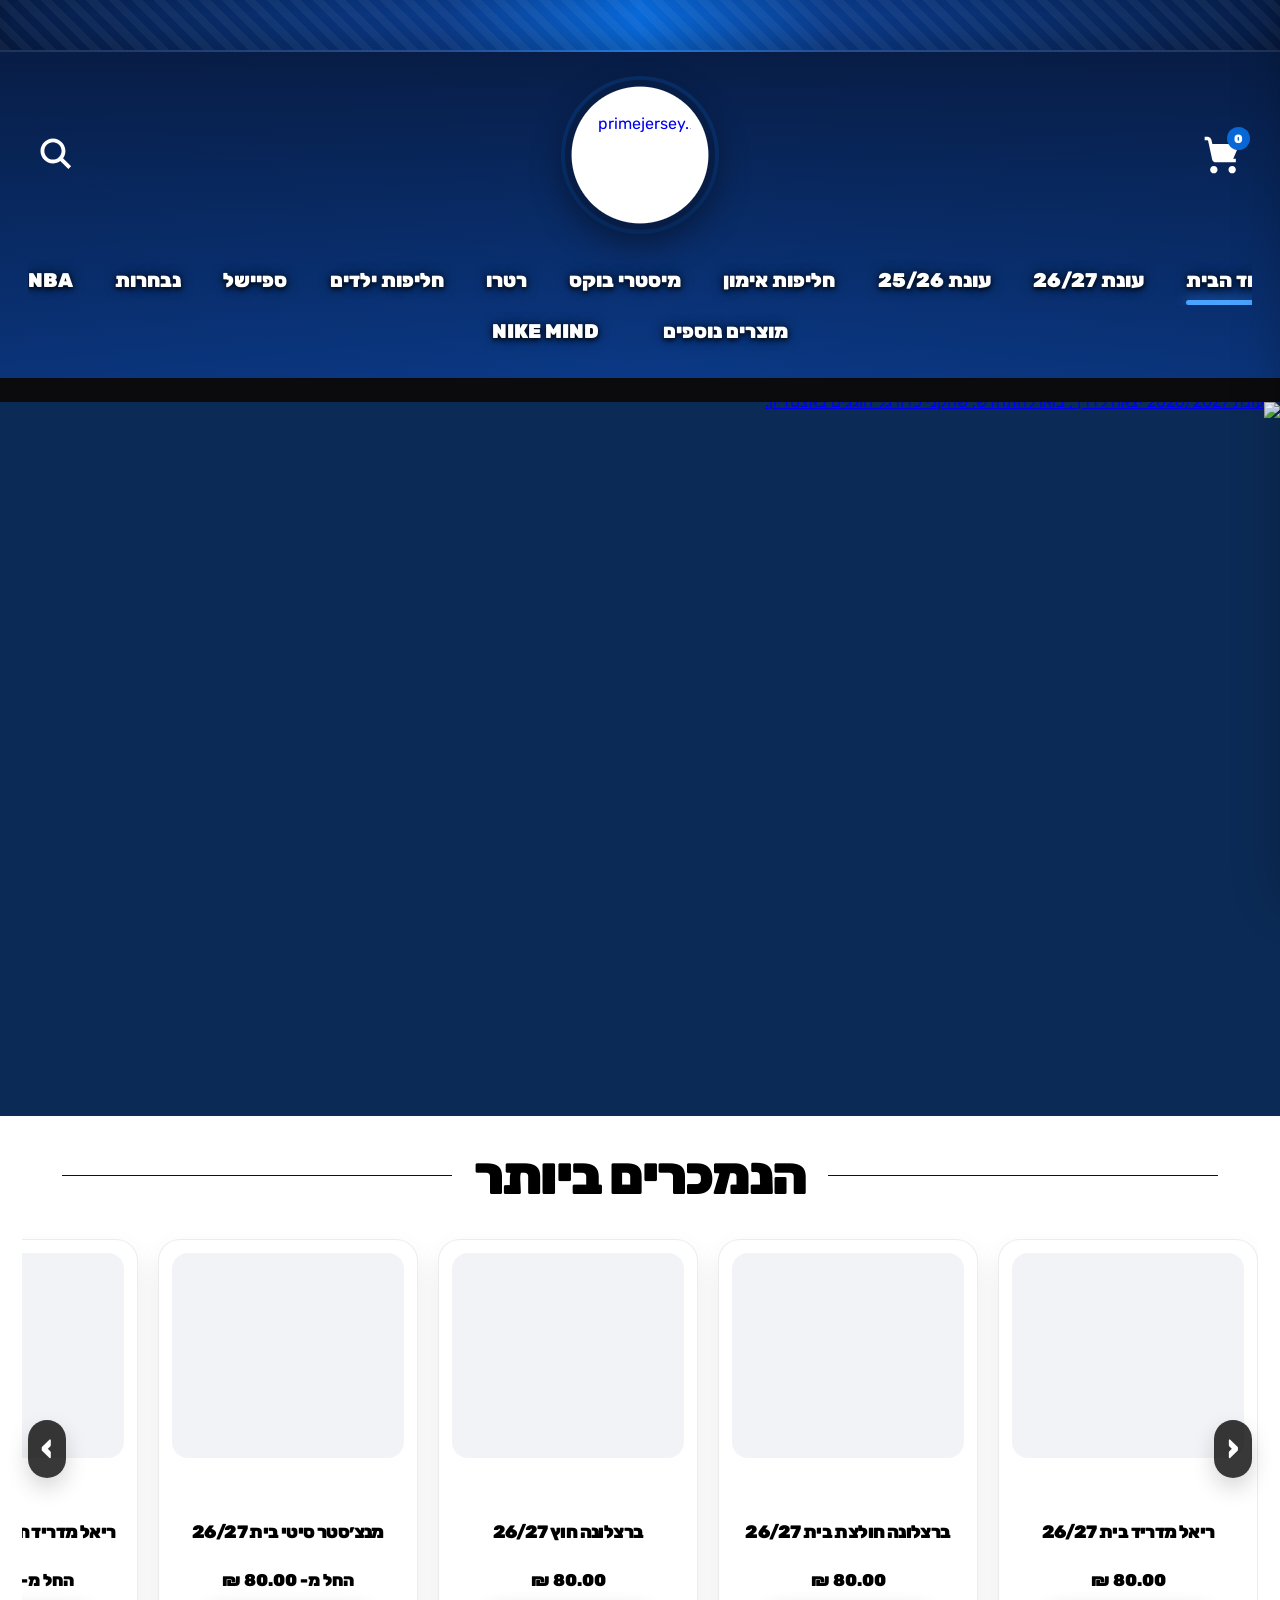
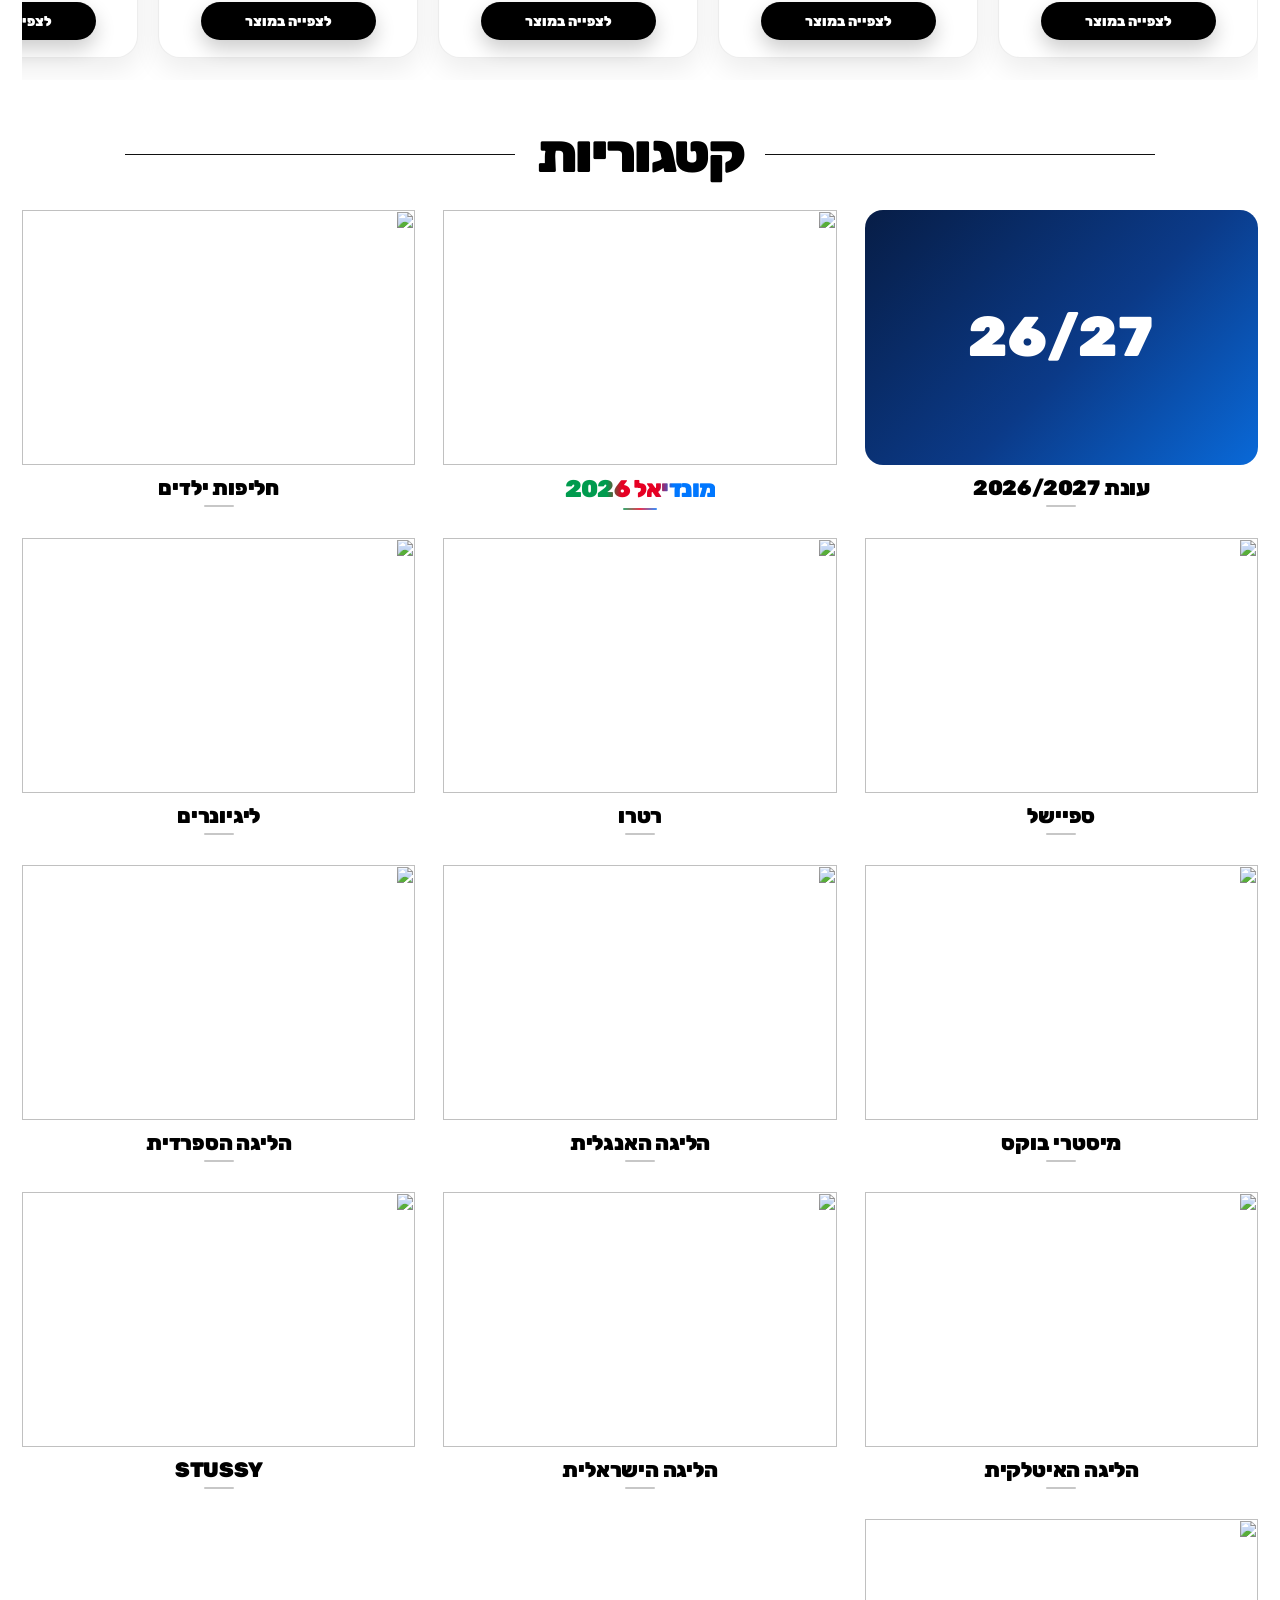
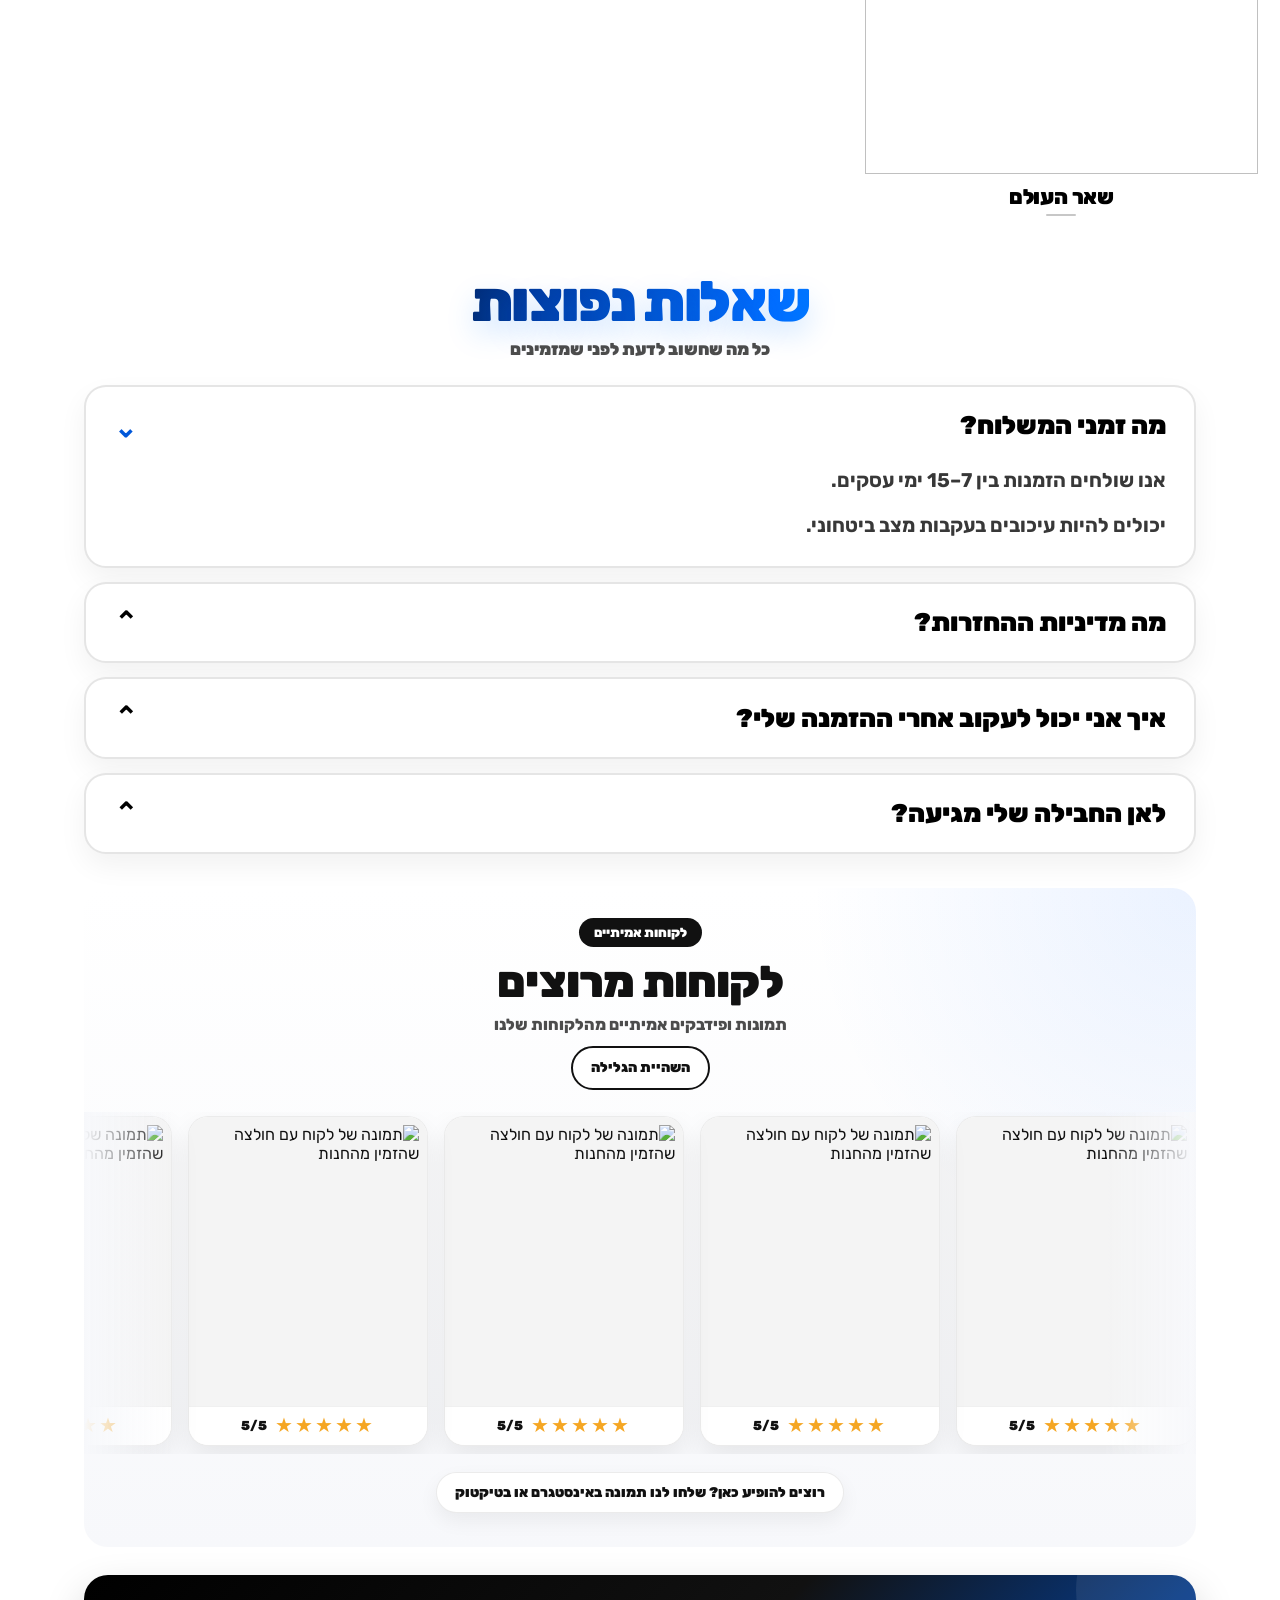
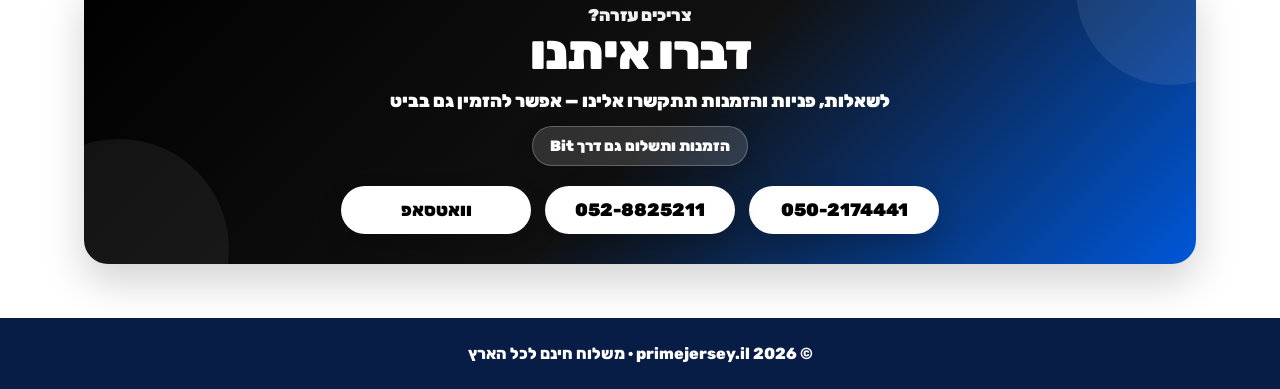
==== commit c1d28fd1: "Add a sale banner with countdown (Black Friday), configurable in config.js Co-Authored-By: Claude Fa" ====
--- a/index.html
+++ b/index.html
@@ -74,6 +74,8 @@
     <aside class="ballers-cart-drawer" id="BallersCartDrawer" aria-label="עגלה צדדית"></aside>
   </section>
 
+  <aside class="promo-banner" id="PromoBanner" dir="rtl" hidden></aside>
+
   <main id="App" tabindex="-1"></main>
 
   <footer class="site-footer" dir="rtl">
--- a/assets/site.css
+++ b/assets/site.css
@@ -227,3 +227,102 @@
     position: static;
   }
 }
+
+/* Sale banner with countdown (config.js -> promo). */
+
+.promo-banner {
+  display: flex;
+  flex-wrap: wrap;
+  align-items: center;
+  justify-content: center;
+  gap: 10px 24px;
+  padding: 12px 16px;
+  background: #0b0b0d;
+  color: #ffffff;
+  font-family: "Rubik", "Heebo", Arial, sans-serif;
+  text-align: center;
+}
+
+.promo-banner.promo-live {
+  background: #0b0b0d linear-gradient(90deg, rgba(246, 201, 14, 0.16), transparent 30%, transparent 70%, rgba(246, 201, 14, 0.16));
+}
+
+.promo-text {
+  display: flex;
+  flex-wrap: wrap;
+  align-items: baseline;
+  justify-content: center;
+  gap: 4px 12px;
+}
+
+.promo-text strong {
+  color: #f6c90e;
+  font-size: 22px;
+  font-weight: 900;
+  letter-spacing: 0.06em;
+  direction: ltr;
+}
+
+.promo-text span {
+  font-size: 15px;
+  font-weight: 500;
+}
+
+.promo-clock {
+  display: flex;
+  align-items: center;
+  gap: 6px;
+  direction: rtl;
+}
+
+.promo-clock-label {
+  margin-inline-end: 4px;
+  font-size: 13px;
+  color: rgba(255, 255, 255, 0.75);
+}
+
+.promo-unit {
+  display: flex;
+  flex-direction: column;
+  align-items: center;
+  min-width: 46px;
+  padding: 5px 4px 4px;
+  border: 1px solid rgba(246, 201, 14, 0.45);
+  border-radius: 6px;
+  background: #17171b;
+}
+
+.promo-unit b {
+  font-size: 20px;
+  font-weight: 800;
+  line-height: 1;
+  font-variant-numeric: tabular-nums;
+}
+
+.promo-unit small {
+  margin-top: 3px;
+  font-size: 10px;
+  color: rgba(255, 255, 255, 0.7);
+}
+
+.promo-link {
+  padding: 9px 18px;
+  border-radius: 999px;
+  background: #f6c90e;
+  color: #0b0b0d;
+  font-size: 14px;
+  font-weight: 800;
+  text-decoration: none;
+}
+
+.promo-link:hover,
+.promo-link:focus-visible {
+  background: #ffffff;
+}
+
+@media (max-width: 520px) {
+  .promo-text strong { font-size: 19px; }
+  .promo-unit { min-width: 42px; }
+  .promo-clock-label { width: 100%; margin: 0; }
+  .promo-clock { flex-wrap: wrap; justify-content: center; }
+}
